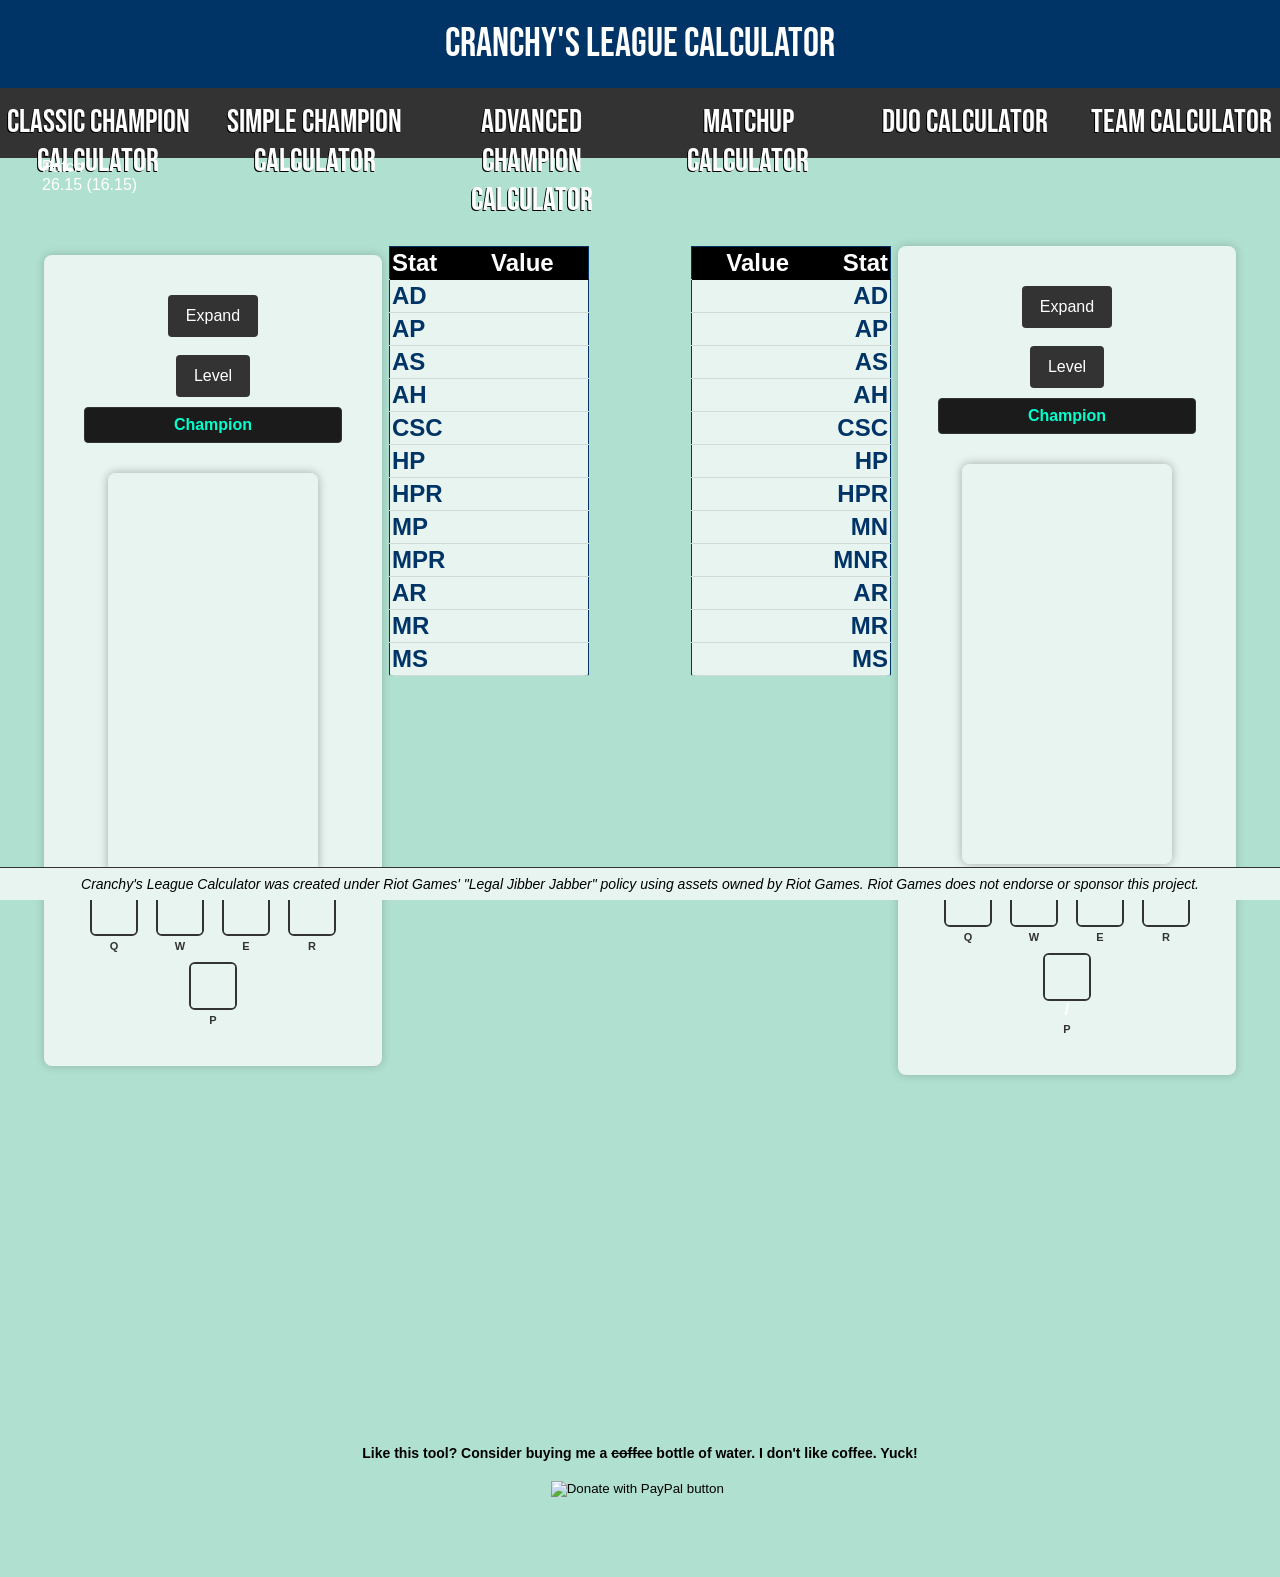
==== index.html @ df49e087 "Added Patch version on top of index.html" ====
<!DOCTYPE html>
<html lang="en">
<head>
    <meta charset="UTF-8">
    <meta http-equiv="X-UA-Compatible" content="IE=edge">
    <meta name="viewport" content="width=device-width, initial-scale=1.0">
    <title>Cranchy's League Calculator</title>
    <link rel="stylesheet" href="style.css">
</head>

<body>

  <header>
    <h1 style="font-size:40px" class="bebas-neue-regular">Cranchy's League Calculator</h1>
  </header>

<nav class="bebas-neue-regular">

    <a href="classicchampioncalculator.html">
        <p>Classic Champion Calculator</p>
    </a>

    <a href="index.html">
        <p>Simple Champion Calculator</p>
    </a>

    <a href="advancedchampioncalculator.html">
        <p>Advanced Champion Calculator</p>
    </a>

    <a href="matchupcalculator.html">
        <p>Matchup Calculator</p>
    </a>

    <a href="duocalculator.html">
        <p>Duo Calculator</p>
    </a>

    <a href="teamcalculator.html">
        <p>Team Calculator</p>
    </a>

</nav>

<main>

    <p>Patch</p>
    <p>26.15 (16.15)</p>

<table style="width:100%"> <!-- Big table calculator starts here -->
  <tr> <!-- Big row of calculator starts here -->

    <th> <!-- Big header of calculator starts here -->
    
      <div class="box"> <!-- Box div class starts here -->
        <div class="dropdown">
            <button id="dropbtn" onclick="displayChampions()">Expand</button>
                <div id="championsList" class="dropdown-content">

                Champions
                <p class="selectedChampion" onclick="displayChampions()">Aatrox</p>
                <p class="selectedChampion" onclick="displayChampions()">Ahri</p>
                <p class="selectedChampion" onclick="displayChampions()">Akali</p>
                <p class="selectedChampion" onclick="displayChampions()">Akshan</p>
                <p class="selectedChampion" onclick="displayChampions()">Alistar</p>
                <p class="selectedChampion" onclick="displayChampions()">Ambessa</p>
                <p class="selectedChampion" onclick="displayChampions()">Amumu</p>
                <p class="selectedChampion" onclick="displayChampions()">Anivia</p>
                <p class="selectedChampion" onclick="displayChampions()">Annie</p>
                <p class="selectedChampion" onclick="displayChampions()">Aphelios</p>
                <p class="selectedChampion" onclick="displayChampions()">Ashe</p>
                <p class="selectedChampion" onclick="displayChampions()">Aurelion Sol</p>
                <p class="selectedChampion" onclick="displayChampions()">Aurora</p>
                <p class="selectedChampion" onclick="displayChampions()">Azir</p>
                <p class="selectedChampion" onclick="displayChampions()">Bard</p>
                <p class="selectedChampion" onclick="displayChampions()">Bel'Veth</p>
                <p class="selectedChampion" onclick="displayChampions()">Blitzcrank</p>
                <p class="selectedChampion" onclick="displayChampions()">Brand</p>
                <p class="selectedChampion" onclick="displayChampions()">Braum</p>
                <p class="selectedChampion" onclick="displayChampions()">Briar</p>
                <p class="selectedChampion" onclick="displayChampions()">Caitlyn</p>
                <p class="selectedChampion" onclick="displayChampions()">Camille</p>
                <p class="selectedChampion" onclick="displayChampions()">Cassiopeia</p>
                <p class="selectedChampion" onclick="displayChampions()">Cho'Gath</p>
                <p class="selectedChampion" onclick="displayChampions()">Corki</p>
                <p class="selectedChampion" onclick="displayChampions()">Darius</p>
                <p class="selectedChampion" onclick="displayChampions()">Diana</p>
                <p class="selectedChampion" onclick="displayChampions()">Dr. Mundo</p>
                <p class="selectedChampion" onclick="displayChampions()">Draven</p>
                <p class="selectedChampion" onclick="displayChampions()">Ekko</p>
                <p class="selectedChampion" onclick="displayChampions()">Elise</p>
                <p class="selectedChampion" onclick="displayChampions()">Evelynn</p>
                <p class="selectedChampion" onclick="displayChampions()">Ezreal</p>
                <p class="selectedChampion" onclick="displayChampions()">Fiddlesticks</p>
                <p class="selectedChampion" onclick="displayChampions()">Fiora</p>
                <p class="selectedChampion" onclick="displayChampions()">Fizz</p>
                <p class="selectedChampion" onclick="displayChampions()">Galio</p>
                <p class="selectedChampion" onclick="displayChampions()">Gangplank</p>
                <p class="selectedChampion" onclick="displayChampions()">Garen</p>
                <p class="selectedChampion" onclick="displayChampions()">Gnar</p>
                <p class="selectedChampion" onclick="displayChampions()">Mega Gnar</p>
                <p class="selectedChampion" onclick="displayChampions()">Gragas</p>
                <p class="selectedChampion" onclick="displayChampions()">Graves</p>
                <p class="selectedChampion" onclick="displayChampions()">Gwen</p>
                <p class="selectedChampion" onclick="displayChampions()">Hecarim</p>
                <p class="selectedChampion" onclick="displayChampions()">Heimerdinger</p>
                <p class="selectedChampion" onclick="displayChampions()">Hwei</p>
                <p class="selectedChampion" onclick="displayChampions()">Illaoi</p>
                <p class="selectedChampion" onclick="displayChampions()">Irelia</p>
                <p class="selectedChampion" onclick="displayChampions()">Ivern</p>
                <p class="selectedChampion" onclick="displayChampions()">Janna</p>
                <p class="selectedChampion" onclick="displayChampions()">Jarvan IV</p>
                <p class="selectedChampion" onclick="displayChampions()">Jax</p>
                <p class="selectedChampion" onclick="displayChampions()">Jayce</p>
                <p class="selectedChampion" onclick="displayChampions()">Jhin</p>
                <p class="selectedChampion" onclick="displayChampions()">Jinx</p>
                <p class="selectedChampion" onclick="displayChampions()">K'Sante</p>
                <p class="selectedChampion" onclick="displayChampions()">Kai'Sa</p>
                <p class="selectedChampion" onclick="displayChampions()">Kalista</p>
                <p class="selectedChampion" onclick="displayChampions()">Karma</p>
                <p class="selectedChampion" onclick="displayChampions()">Karthus</p>
                <p class="selectedChampion" onclick="displayChampions()">Kassadin</p>
                <p class="selectedChampion" onclick="displayChampions()">Katarina</p>
                <p class="selectedChampion" onclick="displayChampions()">Kayle</p>
                <p class="selectedChampion" onclick="displayChampions()">Kayn</p>
                <p class="selectedChampion" onclick="displayChampions()">Kennen</p>
                <p class="selectedChampion" onclick="displayChampions()">Kha'Zix</p>
                <p class="selectedChampion" onclick="displayChampions()">Kindred</p>
                <p class="selectedChampion" onclick="displayChampions()">Kled</p>
                <p class="selectedChampion" onclick="displayChampions()">Kog'Maw</p>
                <p class="selectedChampion" onclick="displayChampions()">LeBlanc</p>
                <p class="selectedChampion" onclick="displayChampions()">Lee Sin</p>
                <p class="selectedChampion" onclick="displayChampions()">Leona</p>
                <p class="selectedChampion" onclick="displayChampions()">Lillia</p>
                <p class="selectedChampion" onclick="displayChampions()">Lissandra</p>
                <p class="selectedChampion" onclick="displayChampions()">Locke</p>
                <p class="selectedChampion" onclick="displayChampions()">Lucian</p>
                <p class="selectedChampion" onclick="displayChampions()">Lulu</p>
                <p class="selectedChampion" onclick="displayChampions()">Lux</p>
                <p class="selectedChampion" onclick="displayChampions()">Malphite</p>
                <p class="selectedChampion" onclick="displayChampions()">Malzahar</p>
                <p class="selectedChampion" onclick="displayChampions()">Maokai</p>
                <p class="selectedChampion" onclick="displayChampions()">Master Yi</p>
                <p class="selectedChampion" onclick="displayChampions()">Mel</p>
                <p class="selectedChampion" onclick="displayChampions()">Milio</p>
                <p class="selectedChampion" onclick="displayChampions()">Miss Fortune</p>
                <p class="selectedChampion" onclick="displayChampions()">Mordekaiser</p>
                <p class="selectedChampion" onclick="displayChampions()">Morgana</p>
                <p class="selectedChampion" onclick="displayChampions()">Naafiri</p>
                <p class="selectedChampion" onclick="displayChampions()">Nami</p>
                <p class="selectedChampion" onclick="displayChampions()">Nasus</p>
                <p class="selectedChampion" onclick="displayChampions()">Nautilus</p>
                <p class="selectedChampion" onclick="displayChampions()">Neeko</p>
                <p class="selectedChampion" onclick="displayChampions()">Nidalee</p>
                <p class="selectedChampion" onclick="displayChampions()">Nilah</p>
                <p class="selectedChampion" onclick="displayChampions()">Nocturne</p>
                <p class="selectedChampion" onclick="displayChampions()">Nunu and Willump</p>
                <p class="selectedChampion" onclick="displayChampions()">Olaf</p>
                <p class="selectedChampion" onclick="displayChampions()">Orianna</p>
                <p class="selectedChampion" onclick="displayChampions()">Ornn</p>
                <p class="selectedChampion" onclick="displayChampions()">Pantheon</p>
                <p class="selectedChampion" onclick="displayChampions()">Poppy</p>
                <p class="selectedChampion" onclick="displayChampions()">Pyke</p>
                <p class="selectedChampion" onclick="displayChampions()">Qiyana</p>
                <p class="selectedChampion" onclick="displayChampions()">Quinn</p>
                <p class="selectedChampion" onclick="displayChampions()">Rakan</p>
                <p class="selectedChampion" onclick="displayChampions()">Rammus</p>
                <p class="selectedChampion" onclick="displayChampions()">Rek'Sai</p>
                <p class="selectedChampion" onclick="displayChampions()">Rell</p>
                <p class="selectedChampion" onclick="displayChampions()">Renata Glasc</p>
                <p class="selectedChampion" onclick="displayChampions()">Renekton</p>
                <p class="selectedChampion" onclick="displayChampions()">Rengar</p>
                <p class="selectedChampion" onclick="displayChampions()">Riven</p>
                <p class="selectedChampion" onclick="displayChampions()">Rumble</p>
                <p class="selectedChampion" onclick="displayChampions()">Ryze</p>
                <p class="selectedChampion" onclick="displayChampions()">Samira</p>
                <p class="selectedChampion" onclick="displayChampions()">Sejuani</p>
                <p class="selectedChampion" onclick="displayChampions()">Senna</p>
                <p class="selectedChampion" onclick="displayChampions()">Seraphine</p>
                <p class="selectedChampion" onclick="displayChampions()">Sett</p>
                <p class="selectedChampion" onclick="displayChampions()">Shaco</p>
                <p class="selectedChampion" onclick="displayChampions()">Shen</p>
                <p class="selectedChampion" onclick="displayChampions()">Shyvana</p>
                <p class="selectedChampion" onclick="displayChampions()">Singed</p>
                <p class="selectedChampion" onclick="displayChampions()">Sion</p>
                <p class="selectedChampion" onclick="displayChampions()">Sivir</p>
                <p class="selectedChampion" onclick="displayChampions()">Skarner</p>
                <p class="selectedChampion" onclick="displayChampions()">Smolder</p>
                <p class="selectedChampion" onclick="displayChampions()">Sona</p>
                <p class="selectedChampion" onclick="displayChampions()">Soraka</p>
                <p class="selectedChampion" onclick="displayChampions()">Swain</p>
                <p class="selectedChampion" onclick="displayChampions()">Sylas</p>
                <p class="selectedChampion" onclick="displayChampions()">Syndra</p>
                <p class="selectedChampion" onclick="displayChampions()">Tahm Kench</p>
                <p class="selectedChampion" onclick="displayChampions()">Taliyah</p>
                <p class="selectedChampion" onclick="displayChampions()">Talon</p>
                <p class="selectedChampion" onclick="displayChampions()">Taric</p>
                <p class="selectedChampion" onclick="displayChampions()">Teemo</p>
                <p class="selectedChampion" onclick="displayChampions()">Thresh</p>
                <p class="selectedChampion" onclick="displayChampions()">Tristana</p>
                <p class="selectedChampion" onclick="displayChampions()">Trundle</p>
                <p class="selectedChampion" onclick="displayChampions()">Tryndamere</p>
                <p class="selectedChampion" onclick="displayChampions()">Twisted Fate</p>
                <p class="selectedChampion" onclick="displayChampions()">Twitch</p>
                <p class="selectedChampion" onclick="displayChampions()">Udyr</p>
                <p class="selectedChampion" onclick="displayChampions()">Urgot</p>
                <p class="selectedChampion" onclick="displayChampions()">Varus</p>
                <p class="selectedChampion" onclick="displayChampions()">Vayne</p>
                <p class="selectedChampion" onclick="displayChampions()">Veigar</p>
                <p class="selectedChampion" onclick="displayChampions()">Vel'Koz</p>
                <p class="selectedChampion" onclick="displayChampions()">Vex</p>
                <p class="selectedChampion" onclick="displayChampions()">Vi</p>
                <p class="selectedChampion" onclick="displayChampions()">Viego</p>
                <p class="selectedChampion" onclick="displayChampions()">Viktor</p>
                <p class="selectedChampion" onclick="displayChampions()">Vladimir</p>
                <p class="selectedChampion" onclick="displayChampions()">Volibear</p>
                <p class="selectedChampion" onclick="displayChampions()">Warwick</p>
                <p class="selectedChampion" onclick="displayChampions()">Wukong</p>
                <p class="selectedChampion" onclick="displayChampions()">Xayah</p>
                <p class="selectedChampion" onclick="displayChampions()">Xerath</p>
                <p class="selectedChampion" onclick="displayChampions()">Xin Zhao</p>
                <p class="selectedChampion" onclick="displayChampions()">Yasuo</p>
                <p class="selectedChampion" onclick="displayChampions()">Yone</p>
                <p class="selectedChampion" onclick="displayChampions()">Yorick</p>
                <p class="selectedChampion" onclick="displayChampions()">Yunara</p>
                <p class="selectedChampion" onclick="displayChampions()">Yuumi</p>
                <p class="selectedChampion" onclick="displayChampions()">Zac</p>
                <p class="selectedChampion" onclick="displayChampions()">Zed</p>
                <p class="selectedChampion" onclick="displayChampions()">Zeri</p>
                <p class="selectedChampion" onclick="displayChampions()">Ziggs</p>
                <p class="selectedChampion" onclick="displayChampions()">Zilean</p>
                <p class="selectedChampion" onclick="displayChampions()">Zoe</p>
                <p class="selectedChampion" onclick="displayChampions()">Zyra</p>

                </div>
        </div>
                <br>

                <div class="dropdown"> 
                    <button id="levelbtn" onclick="displayLevel()">Level</button>
                        <div id="levelList" class="dropdown-content">

                        <p class="selectedLevel" onclick="calculateStatsWithLevel(this)">1</p>
                        <p class="selectedLevel" onclick="calculateStatsWithLevel(this)">2</p>
                        <p class="selectedLevel" onclick="calculateStatsWithLevel(this)">3</p>
                        <p class="selectedLevel" onclick="calculateStatsWithLevel(this)">4</p>
                        <p class="selectedLevel" onclick="calculateStatsWithLevel(this)">5</p>
                        <p class="selectedLevel" onclick="calculateStatsWithLevel(this)">6</p>
                        <p class="selectedLevel" onclick="calculateStatsWithLevel(this)">7</p>
                        <p class="selectedLevel" onclick="calculateStatsWithLevel(this)">8</p>
                        <p class="selectedLevel" onclick="calculateStatsWithLevel(this)">9</p>
                        <p class="selectedLevel" onclick="calculateStatsWithLevel(this)">10</p>
                        <p class="selectedLevel" onclick="calculateStatsWithLevel(this)">11</p>
                        <p class="selectedLevel" onclick="calculateStatsWithLevel(this)">12</p>
                        <p class="selectedLevel" onclick="calculateStatsWithLevel(this)">13</p>
                        <p class="selectedLevel" onclick="calculateStatsWithLevel(this)">14</p>
                        <p class="selectedLevel" onclick="calculateStatsWithLevel(this)">15</p>
                        <p class="selectedLevel" onclick="calculateStatsWithLevel(this)">16</p>
                        <p class="selectedLevel" onclick="calculateStatsWithLevel(this)">17</p>
                        <p class="selectedLevel" onclick="calculateStatsWithLevel(this)">18</p>
                        </div>
                </div> <!-- End of level-dropdown div class -->

                <div class="selected-box"> 
                        <p id="putSomethingHere">Champion</p> <!-- Name of selected champion -->
                </div>

                <div class="image-box"> 
                <img id="menu-image" src="default/imgs/defaultchampion.jpg" alt="Menu Image" /> <!-- Image of selected champion -->
                </div> 

<div class="spells-container">
    <div class="spells-row">
        <div class="spell-slot">
            <img id="spellQ" src="default/imgs/defaultspell.jpg" alt="Spell Image Q"/>
            <p id="spellQ-name">Q</p>
        </div>
        <div class="spell-slot">
            <img id="spellW" src="default/imgs/defaultspell.jpg" alt="Spell Image Q"/>
            <p id="spellW-name">W</p>
        </div>
        <div class="spell-slot">
            <img id="spellE" src="default/imgs/defaultspell.jpg" alt="Spell Image Q"/>
            <p id="spellE-name">E</p>
        </div>
        <div class="spell-slot">
            <img id="spellR" src="default/imgs/defaultspell.jpg" alt="Spell Image Q"/>
            <p id="spellR-name">R</p>
        </div>
    </div>
    <div class="spells-row passive-row">
        <div class="spell-slot">
            <img id="spellP" src="default/imgs/defaultspell.jpg" alt="Spell Image Q"/>
            <p id="spellP-name">P</p>
        </div>
    </div>
</div>
          
    </div> <!-- Box div class ends here -->

    </th>

    <th id="championStats">
    

        <table id="championStatsTable">

            <tr>
                <th>Stat</th>
                <th>Value</th>
            </tr>

            <tr>
                <td>AD</td>
                <td id="hereAttackDamage"></td>
            </tr>

            <tr>
                <td>AP</td>
                <td id="hereAbilityPower"></td>
            </tr>

            <tr>
                <td>AS</td>
                <td id="hereAttackSpeed"></td>
            </tr>

            <tr>
                <td>AH</td>
                <td id="hereAbilityHaste"></td>
            </tr>

            <tr>
                <td>CSC</td>
                <td id="hereCriticalChance"></td>
            </tr>

            <tr>
                <td>HP</td>
                <td id="hereHealthPoints"></td>
            </tr>

            <tr>
                <td>HPR</td>
                <td id="hereHealthRegen"></td>
            </tr>

            <tr>
                <td>MP</td>
                <td id="hereManaPoints"></td>
            </tr>

            <tr>
                <td>MPR</td>
                <td id="hereManaRegen"></td>
            </tr>

            <tr>
                <td>AR</td>
                <td id="hereArmor"></td>
            </tr>

            <tr>
                <td>MR</td>
                <td id="hereMagicResistance"></td>
            </tr>

            <tr>
                <td>MS</td>
                <td id="hereMovementSpeed"></td>
            </tr>

        </table>

    
    </th>

    <th id="championStats2">
    
        <table id="championStatsTable2">

            <tr>
                <th>Value</th>
                <th>Stat</th>
            </tr>

            <tr>
                <td id="hereAttackDamage2"></td>
                <td>AD</td>
            </tr>

            <tr>
                <td id="hereAbilityPower2"></td>
                <td>AP</td>
            </tr>

            <tr>
                <td id="hereAttackSpeed2"></td>
                <td>AS</td>
            </tr>

            <tr>
                <td id="hereAbilityHaste2"></td>
                <td>AH</td>
            </tr>

            <tr>
                <td id="hereCriticalChance2"></td>
                <td>CSC</td>
            </tr>

            <tr>
                <td id="hereHealthPoints2"></td>
                <td>HP</td>
            </tr>

            <tr>
                <td id="hereHealthRegen2"></td>
                <td>HPR</td>
            </tr>

            <tr>
                <td id="hereManaPoints2"></td>
                <td>MN</td>
            </tr>

            <tr>
                <td id="hereManaRegen2"></td>
                <td>MNR</td>
            </tr>

            <tr>
                <td id="hereArmor2"></td>
                <td>AR</td>
            </tr>

            <tr>
                <td id="hereMagicResistance2"></td>
                <td>MR</td>
            </tr>

            <tr>
                <td id="hereMovementSpeed2"></td>
                <td>MS</td>
            </tr>

        </table>
    
    </th>

    <th>

    <div class="box">
        <div class="dropdown">
            <button id="dropbtn2" onclick="displayChampions2()">Expand</button>

                <div id="championsList2" class="dropdown-content">

                Champions
                <p class="selectedChampion2" onclick="displayChampions2()">Aatrox</p>
                <p class="selectedChampion2" onclick="displayChampions2()">Ahri</p>
                <p class="selectedChampion2" onclick="displayChampions2()">Akali</p>
                <p class="selectedChampion2" onclick="displayChampions2()">Akshan</p>
                <p class="selectedChampion2" onclick="displayChampions2()">Alistar</p>
                <p class="selectedChampion2" onclick="displayChampions2()">Ambessa</p>
                <p class="selectedChampion2" onclick="displayChampions2()">Amumu</p>
                <p class="selectedChampion2" onclick="displayChampions2()">Anivia</p>
                <p class="selectedChampion2" onclick="displayChampions2()">Annie</p>
                <p class="selectedChampion2" onclick="displayChampions2()">Aphelios</p>
                <p class="selectedChampion2" onclick="displayChampions2()">Ashe</p>
                <p class="selectedChampion2" onclick="displayChampions2()">Aurelion Sol</p>
                <p class="selectedChampion2" onclick="displayChampions2()">Aurora</p>
                <p class="selectedChampion2" onclick="displayChampions2()">Azir</p>
                <p class="selectedChampion2" onclick="displayChampions2()">Bard</p>
                <p class="selectedChampion2" onclick="displayChampions2()">Bel'Veth</p>
                <p class="selectedChampion2" onclick="displayChampions2()">Blitzcrank</p>
                <p class="selectedChampion2" onclick="displayChampions2()">Brand</p>
                <p class="selectedChampion2" onclick="displayChampions2()">Braum</p>
                <p class="selectedChampion2" onclick="displayChampions2()">Briar</p>
                <p class="selectedChampion2" onclick="displayChampions2()">Caitlyn</p>
                <p class="selectedChampion2" onclick="displayChampions2()">Camille</p>
                <p class="selectedChampion2" onclick="displayChampions2()">Cassiopeia</p>
                <p class="selectedChampion2" onclick="displayChampions2()">Cho'Gath</p>
                <p class="selectedChampion2" onclick="displayChampions2()">Corki</p>
                <p class="selectedChampion2" onclick="displayChampions2()">Darius</p>
                <p class="selectedChampion2" onclick="displayChampions2()">Diana</p>
                <p class="selectedChampion2" onclick="displayChampions2()">Dr. Mundo</p>
                <p class="selectedChampion2" onclick="displayChampions2()">Draven</p>
                <p class="selectedChampion2" onclick="displayChampions2()">Ekko</p>
                <p class="selectedChampion2" onclick="displayChampions2()">Elise</p>
                <p class="selectedChampion2" onclick="displayChampions2()">Evelynn</p>
                <p class="selectedChampion2" onclick="displayChampions2()">Ezreal</p>
                <p class="selectedChampion2" onclick="displayChampions2()">Fiddlesticks</p>
                <p class="selectedChampion2" onclick="displayChampions2()">Fiora</p>
                <p class="selectedChampion2" onclick="displayChampions2()">Fizz</p>
                <p class="selectedChampion2" onclick="displayChampions2()">Galio</p>
                <p class="selectedChampion2" onclick="displayChampions2()">Gangplank</p>
                <p class="selectedChampion2" onclick="displayChampions2()">Garen</p>
                <p class="selectedChampion2" onclick="displayChampions2()">Gnar</p>
                <p class="selectedChampion2" onclick="displayChampions2()">Mega Gnar</p>
                <p class="selectedChampion2" onclick="displayChampions2()">Gragas</p>
                <p class="selectedChampion2" onclick="displayChampions2()">Graves</p>
                <p class="selectedChampion2" onclick="displayChampions2()">Gwen</p>
                <p class="selectedChampion2" onclick="displayChampions2()">Hecarim</p>
                <p class="selectedChampion2" onclick="displayChampions2()">Heimerdinger</p>
                <p class="selectedChampion2" onclick="displayChampions2()">Hwei</p>
                <p class="selectedChampion2" onclick="displayChampions2()">Illaoi</p>
                <p class="selectedChampion2" onclick="displayChampions2()">Irelia</p>
                <p class="selectedChampion2" onclick="displayChampions2()">Ivern</p>
                <p class="selectedChampion2" onclick="displayChampions2()">Janna</p>
                <p class="selectedChampion2" onclick="displayChampions2()">Jarvan IV</p>
                <p class="selectedChampion2" onclick="displayChampions2()">Jax</p>
                <p class="selectedChampion2" onclick="displayChampions2()">Jayce</p>
                <p class="selectedChampion2" onclick="displayChampions2()">Jhin</p>
                <p class="selectedChampion2" onclick="displayChampions2()">Jinx</p>
                <p class="selectedChampion2" onclick="displayChampions2()">K'Sante</p>
                <p class="selectedChampion2" onclick="displayChampions2()">Kai'Sa</p>
                <p class="selectedChampion2" onclick="displayChampions2()">Kalista</p>
                <p class="selectedChampion2" onclick="displayChampions2()">Karma</p>
                <p class="selectedChampion2" onclick="displayChampions2()">Karthus</p>
                <p class="selectedChampion2" onclick="displayChampions2()">Kassadin</p>
                <p class="selectedChampion2" onclick="displayChampions2()">Katarina</p>
                <p class="selectedChampion2" onclick="displayChampions2()">Kayle</p>
                <p class="selectedChampion2" onclick="displayChampions2()">Kayn</p>
                <p class="selectedChampion2" onclick="displayChampions2()">Kennen</p>
                <p class="selectedChampion2" onclick="displayChampions2()">Kha'Zix</p>
                <p class="selectedChampion2" onclick="displayChampions2()">Kindred</p>
                <p class="selectedChampion2" onclick="displayChampions2()">Kled</p>
                <p class="selectedChampion2" onclick="displayChampions2()">Kog'Maw</p>
                <p class="selectedChampion2" onclick="displayChampions2()">LeBlanc</p>
                <p class="selectedChampion2" onclick="displayChampions2()">Lee Sin</p>
                <p class="selectedChampion2" onclick="displayChampions2()">Leona</p>
                <p class="selectedChampion2" onclick="displayChampions2()">Lillia</p>
                <p class="selectedChampion2" onclick="displayChampions2()">Lissandra</p>
                <p class="selectedChampion2" onclick="displayChampions2()">Locke</p>
                <p class="selectedChampion2" onclick="displayChampions2()">Lucian</p>
                <p class="selectedChampion2" onclick="displayChampions2()">Lulu</p>
                <p class="selectedChampion2" onclick="displayChampions2()">Lux</p>
                <p class="selectedChampion2" onclick="displayChampions2()">Malphite</p>
                <p class="selectedChampion2" onclick="displayChampions2()">Malzahar</p>
                <p class="selectedChampion2" onclick="displayChampions2()">Maokai</p>
                <p class="selectedChampion2" onclick="displayChampions2()">Master Yi</p>
                <p class="selectedChampion2" onclick="displayChampions2()">Mel</p>
                <p class="selectedChampion2" onclick="displayChampions2()">Milio</p>
                <p class="selectedChampion2" onclick="displayChampions2()">Miss Fortune</p>
                <p class="selectedChampion2" onclick="displayChampions2()">Mordekaiser</p>
                <p class="selectedChampion2" onclick="displayChampions2()">Morgana</p>
                <p class="selectedChampion2" onclick="displayChampions2()">Naafiri</p>
                <p class="selectedChampion2" onclick="displayChampions2()">Nami</p>
                <p class="selectedChampion2" onclick="displayChampions2()">Nasus</p>
                <p class="selectedChampion2" onclick="displayChampions2()">Nautilus</p>
                <p class="selectedChampion2" onclick="displayChampions2()">Neeko</p>
                <p class="selectedChampion2" onclick="displayChampions2()">Nidalee</p>
                <p class="selectedChampion2" onclick="displayChampions2()">Nilah</p>
                <p class="selectedChampion2" onclick="displayChampions2()">Nocturne</p>
                <p class="selectedChampion2" onclick="displayChampions2()">Nunu and Willump</p>
                <p class="selectedChampion2" onclick="displayChampions2()">Olaf</p>
                <p class="selectedChampion2" onclick="displayChampions2()">Orianna</p>
                <p class="selectedChampion2" onclick="displayChampions2()">Ornn</p>
                <p class="selectedChampion2" onclick="displayChampions2()">Pantheon</p>
                <p class="selectedChampion2" onclick="displayChampions2()">Poppy</p>
                <p class="selectedChampion2" onclick="displayChampions2()">Pyke</p>
                <p class="selectedChampion2" onclick="displayChampions2()">Qiyana</p>
                <p class="selectedChampion2" onclick="displayChampions2()">Quinn</p>
                <p class="selectedChampion2" onclick="displayChampions2()">Rakan</p>
                <p class="selectedChampion2" onclick="displayChampions2()">Rammus</p>
                <p class="selectedChampion2" onclick="displayChampions2()">Rek'Sai</p>
                <p class="selectedChampion2" onclick="displayChampions2()">Rell</p>
                <p class="selectedChampion2" onclick="displayChampions2()">Renata Glasc</p>
                <p class="selectedChampion2" onclick="displayChampions2()">Renekton</p>
                <p class="selectedChampion2" onclick="displayChampions2()">Rengar</p>
                <p class="selectedChampion2" onclick="displayChampions2()">Riven</p>
                <p class="selectedChampion2" onclick="displayChampions2()">Rumble</p>
                <p class="selectedChampion2" onclick="displayChampions2()">Ryze</p>
                <p class="selectedChampion2" onclick="displayChampions2()">Samira</p>
                <p class="selectedChampion2" onclick="displayChampions2()">Sejuani</p>
                <p class="selectedChampion2" onclick="displayChampions2()">Senna</p>
                <p class="selectedChampion2" onclick="displayChampions2()">Seraphine</p>
                <p class="selectedChampion2" onclick="displayChampions2()">Sett</p>
                <p class="selectedChampion2" onclick="displayChampions2()">Shaco</p>
                <p class="selectedChampion2" onclick="displayChampions2()">Shen</p>
                <p class="selectedChampion2" onclick="displayChampions2()">Shyvana</p>
                <p class="selectedChampion2" onclick="displayChampions2()">Singed</p>
                <p class="selectedChampion2" onclick="displayChampions2()">Sion</p>
                <p class="selectedChampion2" onclick="displayChampions2()">Sivir</p>
                <p class="selectedChampion2" onclick="displayChampions2()">Skarner</p>
                <p class="selectedChampion2" onclick="displayChampions2()">Smolder</p>
                <p class="selectedChampion2" onclick="displayChampions2()">Sona</p>
                <p class="selectedChampion2" onclick="displayChampions2()">Soraka</p>
                <p class="selectedChampion2" onclick="displayChampions2()">Swain</p>
                <p class="selectedChampion2" onclick="displayChampions2()">Sylas</p>
                <p class="selectedChampion2" onclick="displayChampions2()">Syndra</p>
                <p class="selectedChampion2" onclick="displayChampions2()">Tahm Kench</p>
                <p class="selectedChampion2" onclick="displayChampions2()">Taliyah</p>
                <p class="selectedChampion2" onclick="displayChampions2()">Talon</p>
                <p class="selectedChampion2" onclick="displayChampions2()">Taric</p>
                <p class="selectedChampion2" onclick="displayChampions2()">Teemo</p>
                <p class="selectedChampion2" onclick="displayChampions2()">Thresh</p>
                <p class="selectedChampion2" onclick="displayChampions2()">Tristana</p>
                <p class="selectedChampion2" onclick="displayChampions2()">Trundle</p>
                <p class="selectedChampion2" onclick="displayChampions2()">Tryndamere</p>
                <p class="selectedChampion2" onclick="displayChampions2()">Twisted Fate</p>
                <p class="selectedChampion2" onclick="displayChampions2()">Twitch</p>
                <p class="selectedChampion2" onclick="displayChampions2()">Udyr</p>
                <p class="selectedChampion2" onclick="displayChampions2()">Urgot</p>
                <p class="selectedChampion2" onclick="displayChampions2()">Varus</p>
                <p class="selectedChampion2" onclick="displayChampions2()">Vayne</p>
                <p class="selectedChampion2" onclick="displayChampions2()">Veigar</p>
                <p class="selectedChampion2" onclick="displayChampions2()">Vel'Koz</p>
                <p class="selectedChampion2" onclick="displayChampions2()">Vex</p>
                <p class="selectedChampion2" onclick="displayChampions2()">Vi</p>
                <p class="selectedChampion2" onclick="displayChampions2()">Viego</p>
                <p class="selectedChampion2" onclick="displayChampions2()">Viktor</p>
                <p class="selectedChampion2" onclick="displayChampions2()">Vladimir</p>
                <p class="selectedChampion2" onclick="displayChampions2()">Volibear</p>
                <p class="selectedChampion2" onclick="displayChampions2()">Warwick</p>
                <p class="selectedChampion2" onclick="displayChampions2()">Wukong</p>
                <p class="selectedChampion2" onclick="displayChampions2()">Xayah</p>
                <p class="selectedChampion2" onclick="displayChampions2()">Xerath</p>
                <p class="selectedChampion2" onclick="displayChampions2()">Xin Zhao</p>
                <p class="selectedChampion2" onclick="displayChampions2()">Yasuo</p>
                <p class="selectedChampion2" onclick="displayChampions2()">Yone</p>
                <p class="selectedChampion2" onclick="displayChampions2()">Yorick</p>
                <p class="selectedChampion2" onclick="displayChampions2()">Yunara</p>
                <p class="selectedChampion2" onclick="displayChampions2()">Yuumi</p>
                <p class="selectedChampion2" onclick="displayChampions2()">Zac</p>
                <p class="selectedChampion2" onclick="displayChampions2()">Zed</p>
                <p class="selectedChampion2" onclick="displayChampions2()">Zeri</p>
                <p class="selectedChampion2" onclick="displayChampions2()">Ziggs</p>
                <p class="selectedChampion2" onclick="displayChampions2()">Zilean</p>
                <p class="selectedChampion2" onclick="displayChampions2()">Zoe</p>
                <p class="selectedChampion2" onclick="displayChampions2()">Zyra</p>

                </div>
        </div>

                <br>

                <div class="dropdown"> 
                    <button id="levelbtn2" onclick="displayLevel2()">Level</button>
                        <div id="levelList2" class="dropdown-content">

                        <p class="selectedLevel2" onclick="calculateStatsWithLevelAgain(this)">1</p>
                        <p class="selectedLevel2" onclick="calculateStatsWithLevelAgain(this)">2</p>
                        <p class="selectedLevel2" onclick="calculateStatsWithLevelAgain(this)">3</p>
                        <p class="selectedLevel2" onclick="calculateStatsWithLevelAgain(this)">4</p>
                        <p class="selectedLevel2" onclick="calculateStatsWithLevelAgain(this)">5</p>
                        <p class="selectedLevel2" onclick="calculateStatsWithLevelAgain(this)">6</p>
                        <p class="selectedLevel2" onclick="calculateStatsWithLevelAgain(this)">7</p>
                        <p class="selectedLevel2" onclick="calculateStatsWithLevelAgain(this)">8</p>
                        <p class="selectedLevel2" onclick="calculateStatsWithLevelAgain(this)">9</p>
                        <p class="selectedLevel2" onclick="calculateStatsWithLevelAgain(this)">10</p>
                        <p class="selectedLevel2" onclick="calculateStatsWithLevelAgain(this)">11</p>
                        <p class="selectedLevel2" onclick="calculateStatsWithLevelAgain(this)">12</p>
                        <p class="selectedLevel2" onclick="calculateStatsWithLevelAgain(this)">13</p>
                        <p class="selectedLevel2" onclick="calculateStatsWithLevelAgain(this)">14</p>
                        <p class="selectedLevel2" onclick="calculateStatsWithLevelAgain(this)">15</p>
                        <p class="selectedLevel2" onclick="calculateStatsWithLevelAgain(this)">16</p>
                        <p class="selectedLevel2" onclick="calculateStatsWithLevelAgain(this)">17</p>
                        <p class="selectedLevel2" onclick="calculateStatsWithLevelAgain(this)">18</p>
                        </div>
                </div> <!-- End of level-dropdown div class -->

                <div class="selected-box"> 
                        <p id="putSomethingHere2">Champion</p> <!-- Name of selected champion -->
                </div>

                <div class="image-box"> 
                <img id="menu-image2" src="default/imgs/defaultchampion.jpg" alt="Menu Image" /> <!-- Image of selected champion -->
                </div> 

<div class="spells-container">
    <div class="spells-row">
        <div class="spell-slot">
            <img id="spellQ2" src="default/imgs/defaultspell.jpg" alt="Spell Image Q"/>
            <p id="spellQ-name">Q</p>
        </div>
        <div class="spell-slot">
            <img id="spellW2" src="default/imgs/defaultspell.jpg" alt="Spell Image Q"/>
            <p id="spellW-name">W</p>
        </div>
        <div class="spell-slot">
            <img id="spellE2" src="default/imgs/defaultspell.jpg" alt="Spell Image Q"/>
            <p id="spellE-name">E</p>
        </div>
        <div class="spell-slot">
            <img id="spellR2" src="default/imgs/defaultspell.jpg" alt="Spell Image Q"/>
            <p id="spellR-name">R</p>
        </div>
    </div>
    <div class="spells-row passive-row">
        <div class="spell-slot">
            <img id="spellP2" src="default/imgs/defaultspell.jpg" alt="Spell Image Q">/
            <p id="spellP-name">P</p>
        </div>
    </div>
</div>
        
    </div><!-- End of box div class -->

    </th>
  </tr> <!-- Big row of calculator ends here -->
</table> <!-- Big table calculator ends here -->

</main>


<br>


<img src ="filloutspace.jpg" width="10" height="350"/>


<h2 style="font-size:14px; color:black">Like this tool? Consider buying me a <s>coffee</s> bottle of water. I don't like coffee. Yuck!</h2>
<br>
  <!-- PayPal Donation Button -->
  <form action="https://paypal.me/iurrui" method="post" target="_blank" style="margin-bottom: 80px;">
    <input type="hidden" name="hosted_button_id" value="YOUR_PAYPAL_BUTTON_ID_HERE" />
    <input type="image" src="https://www.paypalobjects.com/en_US/i/btn/btn_donateCC_LG.gif" border="0" name="submit" title="Donate with PayPal" alt="Donate with PayPal button"/>
    <img alt="" border="0" src="https://www.paypal.com/en_PT/i/scr/pixel.gif" width="1" height="1"/>
  </form>

<footer class="riot-disclaimer">

<i>Cranchy's League Calculator was created under Riot Games' "Legal Jibber Jabber" policy using assets owned by Riot Games.  Riot Games does not endorse or sponsor this project.</i>

</footer>


<script src="script.js"></script>

</body>

</html>
---- style.css ----
@import url('https://fonts.googleapis.com/css2?family=Bebas+Neue&family=Cinzel+Decorative:wght@400;700;900&display=swap');

/* Reset */
* {
  margin: 0;
  padding: 0;
  box-sizing: border-box;
}

/* Body defaults */
body {
  background-color: #b0e0d0;  
  font-family: sans-serif;
  color: white;
  display: flex;
  flex-direction: column;
  align-items: center;
}

/* Header section (dark blue bar at top) */
header {
  width: 100%;
  background-color: #003366;
  padding: 20px 0;
  text-align: center;
}

header h1 {
  font-size: 28px;
  color: white;
  margin: 0;
}

/* Navbar layout */
nav {
  width: 100%;
  height: 70px;
  display: flex;
  font-size: 32px;
  color: white;
  justify-content: center;
  gap: 20px;
  padding: 15px 0;
  background-color: #333;
}

nav a {
  text-decoration: none;
  color: white;
  text-shadow: -1px 1px #000000;
  width: 400px;
  text-align: center;
}

nav a:visited{
  color: white;
}

nav a:hover{
  font-size: 32.5px;
  transform: scale(1.05);
  background-color: black;
}

nav a:active {
  font-size: 32.5px;
  transform: scale(1.05);
  background-color: black;
}

/* Box containing the dropdown menu */
.box {
  margin-top: 50px; /* space below the header */
  background-color: #e8f4f0;
  align-items: center;
  border-radius: 8px;
  padding: 40px;
  box-shadow: 0 0 10px rgba(0,0,0,0.2);
}

/* Dropdown container */
.dropdown {
  position: relative;
  display: flex;
  flex-direction: column;
  align-items: center;
}

/* Button styling */
#dropbtn,
#dropbtn2,
#levelbtn,
#levelbtn2 {
  background-color: #333;
  color: white;
  padding: 12px 18px;
  border: none;
  cursor: pointer;
  font-size: 16px;
  border-radius: 4px;
}

/* Dropdown list */
.dropdown-content {
  display: none;
  position: absolute;
  background-color: #444;
  min-width: 210px;
  z-index: 1;
  max-height: 300px;
  overflow-y: auto;
  top: 110%;
  left: auto;
  border-radius: 4px;
  z-index: 10;
}

/* Links inside */
.dropdown-content a {
  color: white;
  padding: 8px 10px;
  text-decoration: none;
  cursor: pointer;
  display: block;
}

.dropdown-content a:hover {
  background-color: #555;
}

.show {display: block;}

.selectedChampion:hover {
	font-size: 18px;
  cursor: pointer;
	background-color: black;
}

.selectedChampion2:hover {
	font-size: 18px;
  cursor: pointer;
	background-color: black;
}

.selectedLevel:hover {
	font-size: 18px;
  cursor: pointer;
	background-color: black;
}

.selectedLevel2:hover {
	font-size: 18px;
  cursor: pointer;
	background-color: black;
}

.selected-box{
  margin-top: 10px;
  background-color: #1b1b1b;
  color: #00ffcc;
  border: 1px solid #333;
  border-radius: 4px;
  padding: 8px 12px;
  width: 100%;
  text-align: center;
  font-weight: bold;
  font-family: sans-serif;
}

#championStats {
  vertical-align: top;      /* keep it top-aligned in the parent table */
  padding-top: 50px;        /* adds breathing room */
  padding-left: 5px;       /* space away from left edge */
  padding-right: 50px;
  font-size: 24px;
}

#championStats2 {
  vertical-align: top;      /* keep it top-aligned in the parent table */
  padding-top: 50px;        /* adds breathing room */
  padding-right: 5px;       /* space away from right edge */
  padding-left: 50px;
  font-size: 24px;

}

#championStatsTable,
#championStatsTable2 {
  margin: 0;
  table-layout: fixed; /* prevents table from resizing to fit content */
  width: 200px;        /* set total table width (adjust if needed) */
  border-collapse: collapse; /* cleaner look */
  background-color: #e8f4f0;     /* same soft mint tone as your boxes */
  color: #003366;                /* dark blue text for contrast */
  border: 1px solid #003366;     /* subtle outline matching header */
  border-radius: 6px;
}

#championStatsTable th,
#championStatsTable td {
  padding: 2px 2px;         /* small consistent cell spacing */
  text-align: left;
  border-bottom: 1px solid rgba(0,0,0,0.1); /* soft divider */

}

#championStatsTable2 th,
#championStatsTable2 td {
	padding: 2px 2px; 
	text-align: right;
	border-bottom: 1px solid rgba(0,0,0,0.1); /* soft divider */
}

#championStatsTable th,
#championStatsTable2 th {
  background-color: #000000;     
  color: #ffffff;                /* white header text */
  font-weight: bold;
}

.spells-container {
    display: flex;
    flex-direction: column;
    align-items: center;
    gap: 10px;
    margin-top: 15px;
    width: 100%;
}

.spells-row {
    display: flex;
    justify-content: space-around;
    width: 100%;
    gap: 6px;
}

.passive-row {
    justify-content: center;
}

.spell-slot {
    display: flex;
    flex-direction: column;
    align-items: center;
    width: 60px; /* Adjust size as needed */
}

.spell-slot img {
    width: 48px;
    height: 48px;
    border: 2px solid #333;
    border-radius: 6px;
    background-color: #111;
    object-fit: cover;
}

.spell-slot p {
    font-size: 11px;
    margin-top: 4px;
    text-align: center;
    word-wrap: break-word;
    color: #333; /* Update font color if background is light/dark */
}

.bebas-neue-regular {
  font-family: "Bebas Neue", sans-serif;
  font-weight: 400;
  font-style: normal;
}

.cinzel-decorative-regular {
  font-family: "Cinzel Decorative", serif;
  font-weight: 400;
  font-style: normal;
}

.cinzel-decorative-bold {
  font-family: "Cinzel Decorative", serif;
  font-weight: 700;
  font-style: normal;
}

.cinzel-decorative-black {
  font-family: "Cinzel Decorative", serif;
  font-weight: 900;
  font-style: normal;
}

.image-box {
  margin-top: 30px;
  display: flex;
  align-items: center;
  justify-content: center;
}

.image-box img {
  width: 210px;
  height: 400px;
  border-radius: 8px;
  box-shadow: 0 0 10px rgba(0,0,0,0.3);
}

.createSpace {
	height: 200px;
}

.riot-disclaimer {
  position: fixed;
  bottom: 0;
  width: 100%;
  text-align: center;
  background-color: #e8f4f0;  /* matches your box background */
  color: black;
  font-style: italic;
  font-size: 14px;
  padding: 8px 0;
  border-top: 1px solid #333;
  z-index: 100;
}

/* ----------- Additional Mobile Fixes (Champion boxes, tables, layout) ----------- */
@media (max-width: 768px) {

  /* Make the entire page stack naturally */
  body {
    flex-direction: column;
    align-items: center;
  }

  /* Stack .box containers vertically */
  .box {
    width: 95%;
    max-width: 400px;
    margin: 20px auto;
    padding: 20px;
    display: flex;
    flex-direction: column;
    align-items: center;
  }

  /* Center dropdowns & buttons inside boxes */
  .dropdown {
    width: 100%;
    align-items: center;
  }

  #dropbtn,
  #dropbtn2,
  #levelbtn,
  #levelbtn2 {
    width: 80%;
    max-width: 240px;
    font-size: 16px;
  }

  /* Champion stats tables become full width, smaller font */
  #championStats,
  #championStats2 {
    width: 100%;
    padding: 10px;
    font-size: 16px;
    text-align: center;
  }

  #championStatsTable,
  #championStatsTable2 {
    width: 100%;
    table-layout: fixed;
  }

  #championStatsTable th,
  #championStatsTable2 th {
    font-size: 14px;
  }

  #championStatsTable td,
  #championStatsTable2 td {
    font-size: 14px;
  }

  /* Keep the image centered and scaled properly */
  .image-box {
    width: 100%;
    height: auto;
    justify-content: center;
  }

  .image-box img {
    width: 100%;
    height: auto;
  }

  /* Fix navbar stacking and prevent overflow */
  nav {
    flex-direction: column;
    gap: 10px;
    height: auto;
    padding: 10px 0;
  }

  nav a {
    display: block;
    width: 100%;
    max-width: 300px;
    margin: 0 auto;
    text-align: center;
    font-size: 22px;
  }

  /* Donation section spacing above footer */
  .donation-section {
    position: static;
    margin: 60px auto 120px auto;
    text-align: center;
  }

  /* Ensure footer doesn�t cover bottom content */
  .riot-disclaimer {
    position: relative;
    bottom: 0;
  }
}
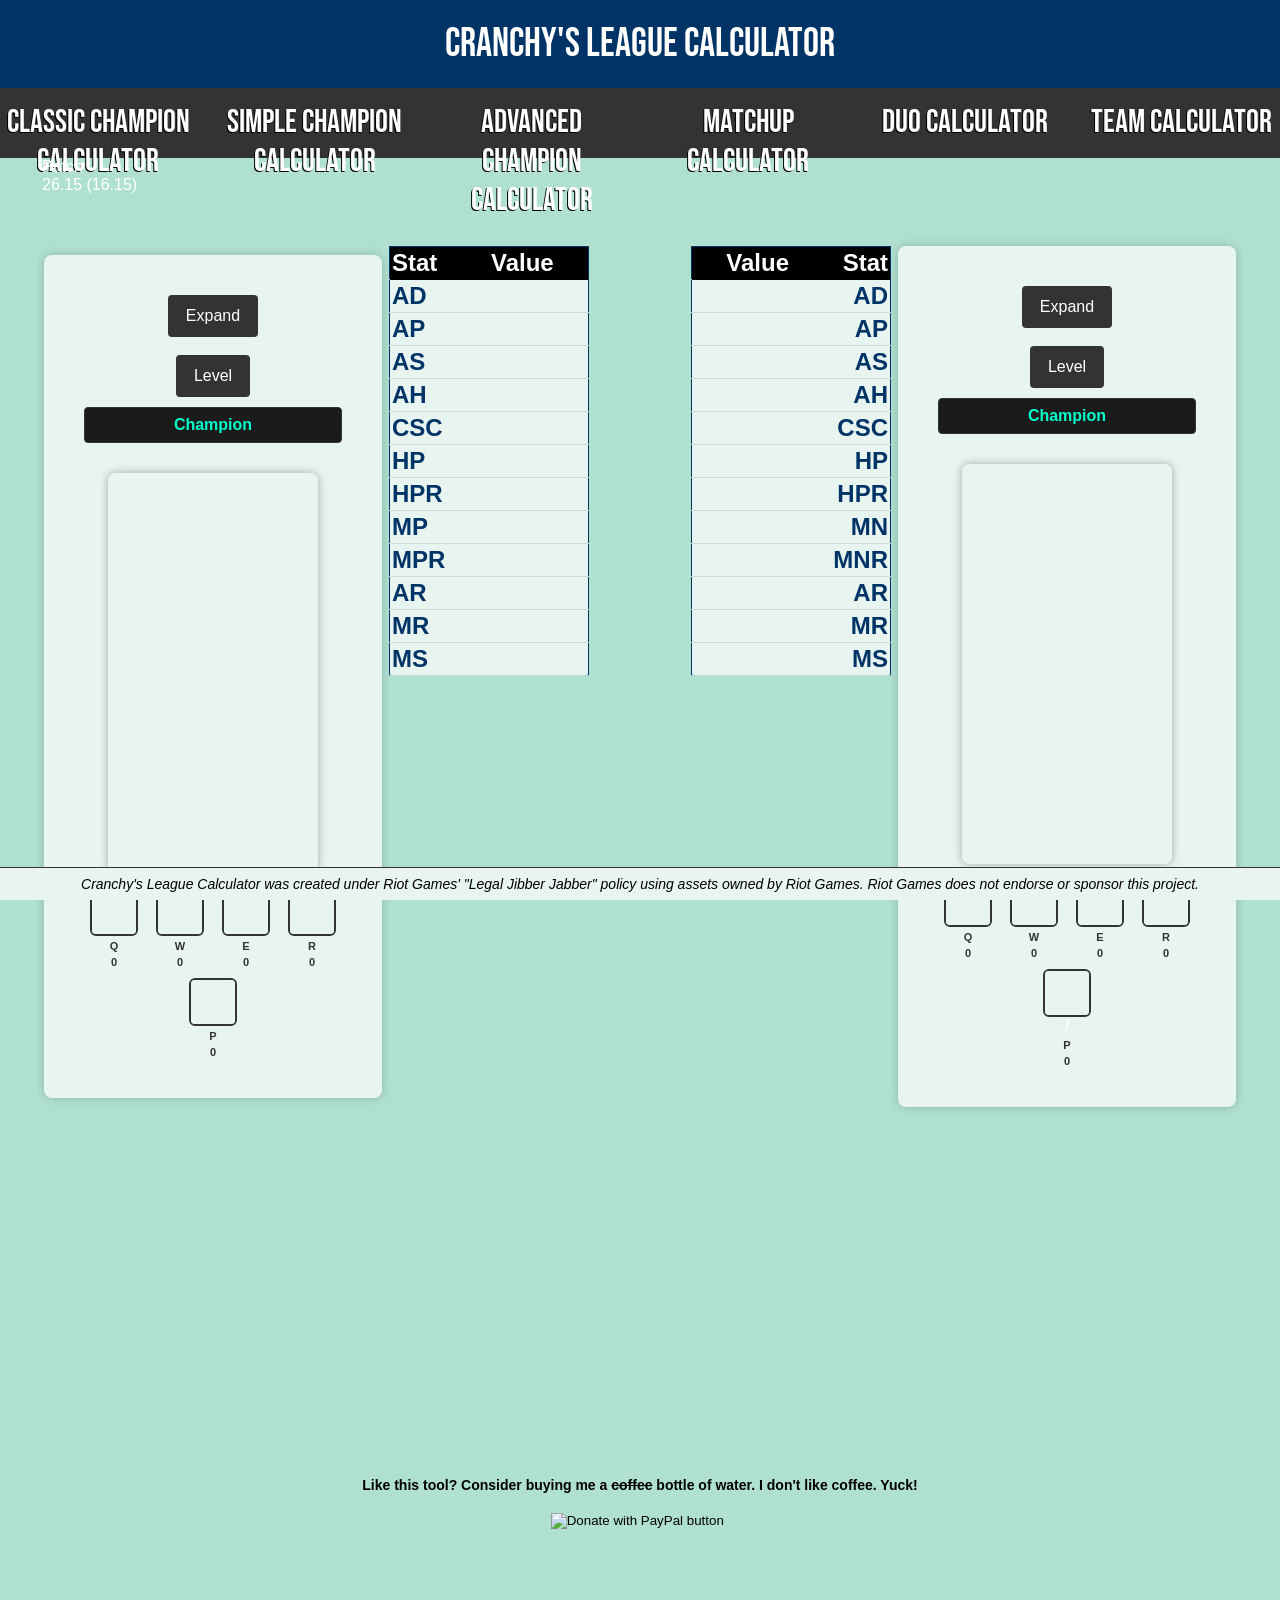
==== commit b32cf936: "Updated index.html and script.js Including spell flat damage for each respective one, including at d" ====
--- a/index.html
+++ b/index.html
@@ -272,26 +272,31 @@
 <div class="spells-container">
     <div class="spells-row">
         <div class="spell-slot">
-            <img id="spellQ" src="default/imgs/defaultspell.jpg" alt="Spell Image Q"/>
+            <img id="spellQ_img" src="default/imgs/defaultspell.jpg" alt="Spell Image Q"/>
             <p id="spellQ-name">Q</p>
-        </div>
-        <div class="spell-slot">
-            <img id="spellW" src="default/imgs/defaultspell.jpg" alt="Spell Image Q"/>
+            <p id="spellQ-damage">0</p>
+        </div>
+        <div class="spell-slot">
+            <img id="spellW_img" src="default/imgs/defaultspell.jpg" alt="Spell Image Q"/>
             <p id="spellW-name">W</p>
-        </div>
-        <div class="spell-slot">
-            <img id="spellE" src="default/imgs/defaultspell.jpg" alt="Spell Image Q"/>
+            <p id="spellW-damage">0</p>
+        </div>
+        <div class="spell-slot">
+            <img id="spellE_img" src="default/imgs/defaultspell.jpg" alt="Spell Image Q"/>
             <p id="spellE-name">E</p>
-        </div>
-        <div class="spell-slot">
-            <img id="spellR" src="default/imgs/defaultspell.jpg" alt="Spell Image Q"/>
+            <p id="spellE-damage">0</p>
+        </div>
+        <div class="spell-slot">
+            <img id="spellR_img" src="default/imgs/defaultspell.jpg" alt="Spell Image Q"/>
             <p id="spellR-name">R</p>
+            <p id="spellR-damage">0</p>
         </div>
     </div>
     <div class="spells-row passive-row">
         <div class="spell-slot">
-            <img id="spellP" src="default/imgs/defaultspell.jpg" alt="Spell Image Q"/>
+            <img id="spellP_img" src="default/imgs/defaultspell.jpg" alt="Spell Image Q"/>
             <p id="spellP-name">P</p>
+            <p id="spellP-damage">0</p>
         </div>
     </div>
 </div>
@@ -672,26 +677,31 @@
 <div class="spells-container">
     <div class="spells-row">
         <div class="spell-slot">
-            <img id="spellQ2" src="default/imgs/defaultspell.jpg" alt="Spell Image Q"/>
+            <img id="spellQ2_img" src="default/imgs/defaultspell.jpg" alt="Spell Image Q"/>
             <p id="spellQ-name">Q</p>
-        </div>
-        <div class="spell-slot">
-            <img id="spellW2" src="default/imgs/defaultspell.jpg" alt="Spell Image Q"/>
+            <p id="spellQ-damage">0</p>
+        </div>
+        <div class="spell-slot">
+            <img id="spellW2_img" src="default/imgs/defaultspell.jpg" alt="Spell Image Q"/>
             <p id="spellW-name">W</p>
-        </div>
-        <div class="spell-slot">
-            <img id="spellE2" src="default/imgs/defaultspell.jpg" alt="Spell Image Q"/>
+            <p id="spellW-damage">0</p>
+        </div>
+        <div class="spell-slot">
+            <img id="spellE2_img" src="default/imgs/defaultspell.jpg" alt="Spell Image Q"/>
             <p id="spellE-name">E</p>
-        </div>
-        <div class="spell-slot">
-            <img id="spellR2" src="default/imgs/defaultspell.jpg" alt="Spell Image Q"/>
+            <p id="spellE-damage">0</p>
+        </div>
+        <div class="spell-slot">
+            <img id="spellR2_img" src="default/imgs/defaultspell.jpg" alt="Spell Image Q"/>
             <p id="spellR-name">R</p>
+            <p id="spellR-damage">0</p>
         </div>
     </div>
     <div class="spells-row passive-row">
         <div class="spell-slot">
-            <img id="spellP2" src="default/imgs/defaultspell.jpg" alt="Spell Image Q">/
+            <img id="spellP2_img" src="default/imgs/defaultspell.jpg" alt="Spell Image Q">/
             <p id="spellP-name">P</p>
+            <p id="spellP-damage">0</p>
         </div>
     </div>
 </div>
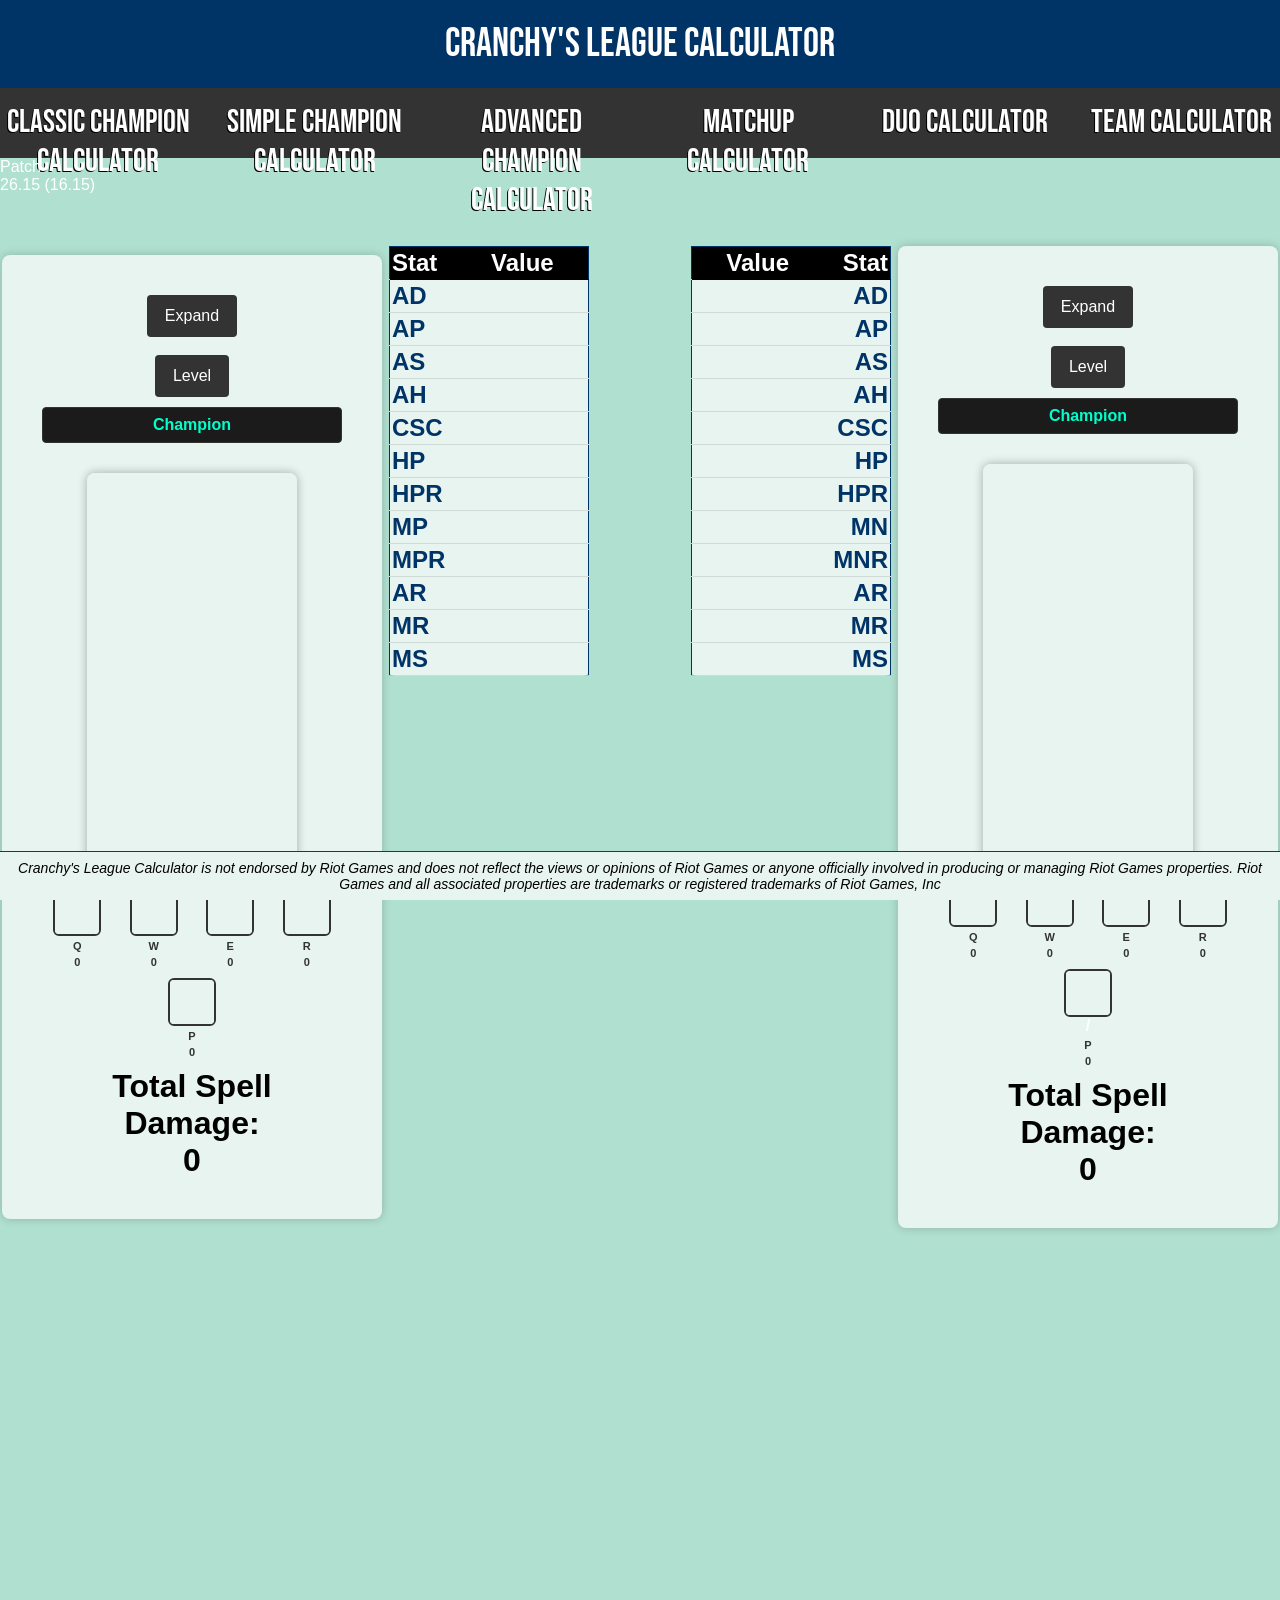
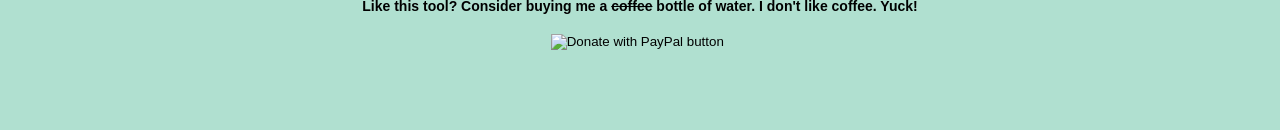
==== commit e8e28335: "Update index.html and style.css" ====
--- a/index.html
+++ b/index.html
@@ -299,6 +299,12 @@
             <p id="spellP-damage">0</p>
         </div>
     </div>
+
+        <div class="spell-damage-full">
+            <p>Total Spell Damage: </p>
+            <p id="total-spell-damage">0</p>
+        </div>
+
 </div>
           
     </div> <!-- Box div class ends here -->
@@ -678,32 +684,38 @@
     <div class="spells-row">
         <div class="spell-slot">
             <img id="spellQ2_img" src="default/imgs/defaultspell.jpg" alt="Spell Image Q"/>
-            <p id="spellQ-name">Q</p>
-            <p id="spellQ-damage">0</p>
+            <p id="spellQ2-name">Q</p>
+            <p id="spellQ2-damage">0</p>
         </div>
         <div class="spell-slot">
             <img id="spellW2_img" src="default/imgs/defaultspell.jpg" alt="Spell Image Q"/>
-            <p id="spellW-name">W</p>
-            <p id="spellW-damage">0</p>
+            <p id="spellW2-name">W</p>
+            <p id="spellW2-damage">0</p>
         </div>
         <div class="spell-slot">
             <img id="spellE2_img" src="default/imgs/defaultspell.jpg" alt="Spell Image Q"/>
-            <p id="spellE-name">E</p>
-            <p id="spellE-damage">0</p>
+            <p id="spellE2-name">E</p>
+            <p id="spellE2-damage">0</p>
         </div>
         <div class="spell-slot">
             <img id="spellR2_img" src="default/imgs/defaultspell.jpg" alt="Spell Image Q"/>
-            <p id="spellR-name">R</p>
-            <p id="spellR-damage">0</p>
+            <p id="spellR2-name">R</p>
+            <p id="spellR2-damage">0</p>
         </div>
     </div>
     <div class="spells-row passive-row">
         <div class="spell-slot">
             <img id="spellP2_img" src="default/imgs/defaultspell.jpg" alt="Spell Image Q">/
-            <p id="spellP-name">P</p>
-            <p id="spellP-damage">0</p>
+            <p id="spellP2-name">P</p>
+            <p id="spellP2-damage">0</p>
         </div>
     </div>
+
+        <div class="spell-damage-full">
+            <p>Total Spell Damage: </p>
+            <p id="total-spell-damage2">0</p>
+        </div>
+
 </div>
         
     </div><!-- End of box div class -->
@@ -732,7 +744,10 @@
 
 <footer class="riot-disclaimer">
 
-<i>Cranchy's League Calculator was created under Riot Games' "Legal Jibber Jabber" policy using assets owned by Riot Games.  Riot Games does not endorse or sponsor this project.</i>
+<i>
+    Cranchy's League Calculator is not endorsed by Riot Games and does not reflect the views or opinions of Riot Games or anyone officially involved in producing or managing Riot Games properties. 
+    Riot Games and all associated properties are trademarks or registered trademarks of Riot Games, Inc
+</i>
 
 </footer>
 
--- a/style.css
+++ b/style.css
@@ -262,6 +262,11 @@
     color: #333; /* Update font color if background is light/dark */
 }
 
+.spell-damage-full p {
+    font-size: 32px;
+    color: #000;
+}
+
 .bebas-neue-regular {
   font-family: "Bebas Neue", sans-serif;
   font-weight: 400;
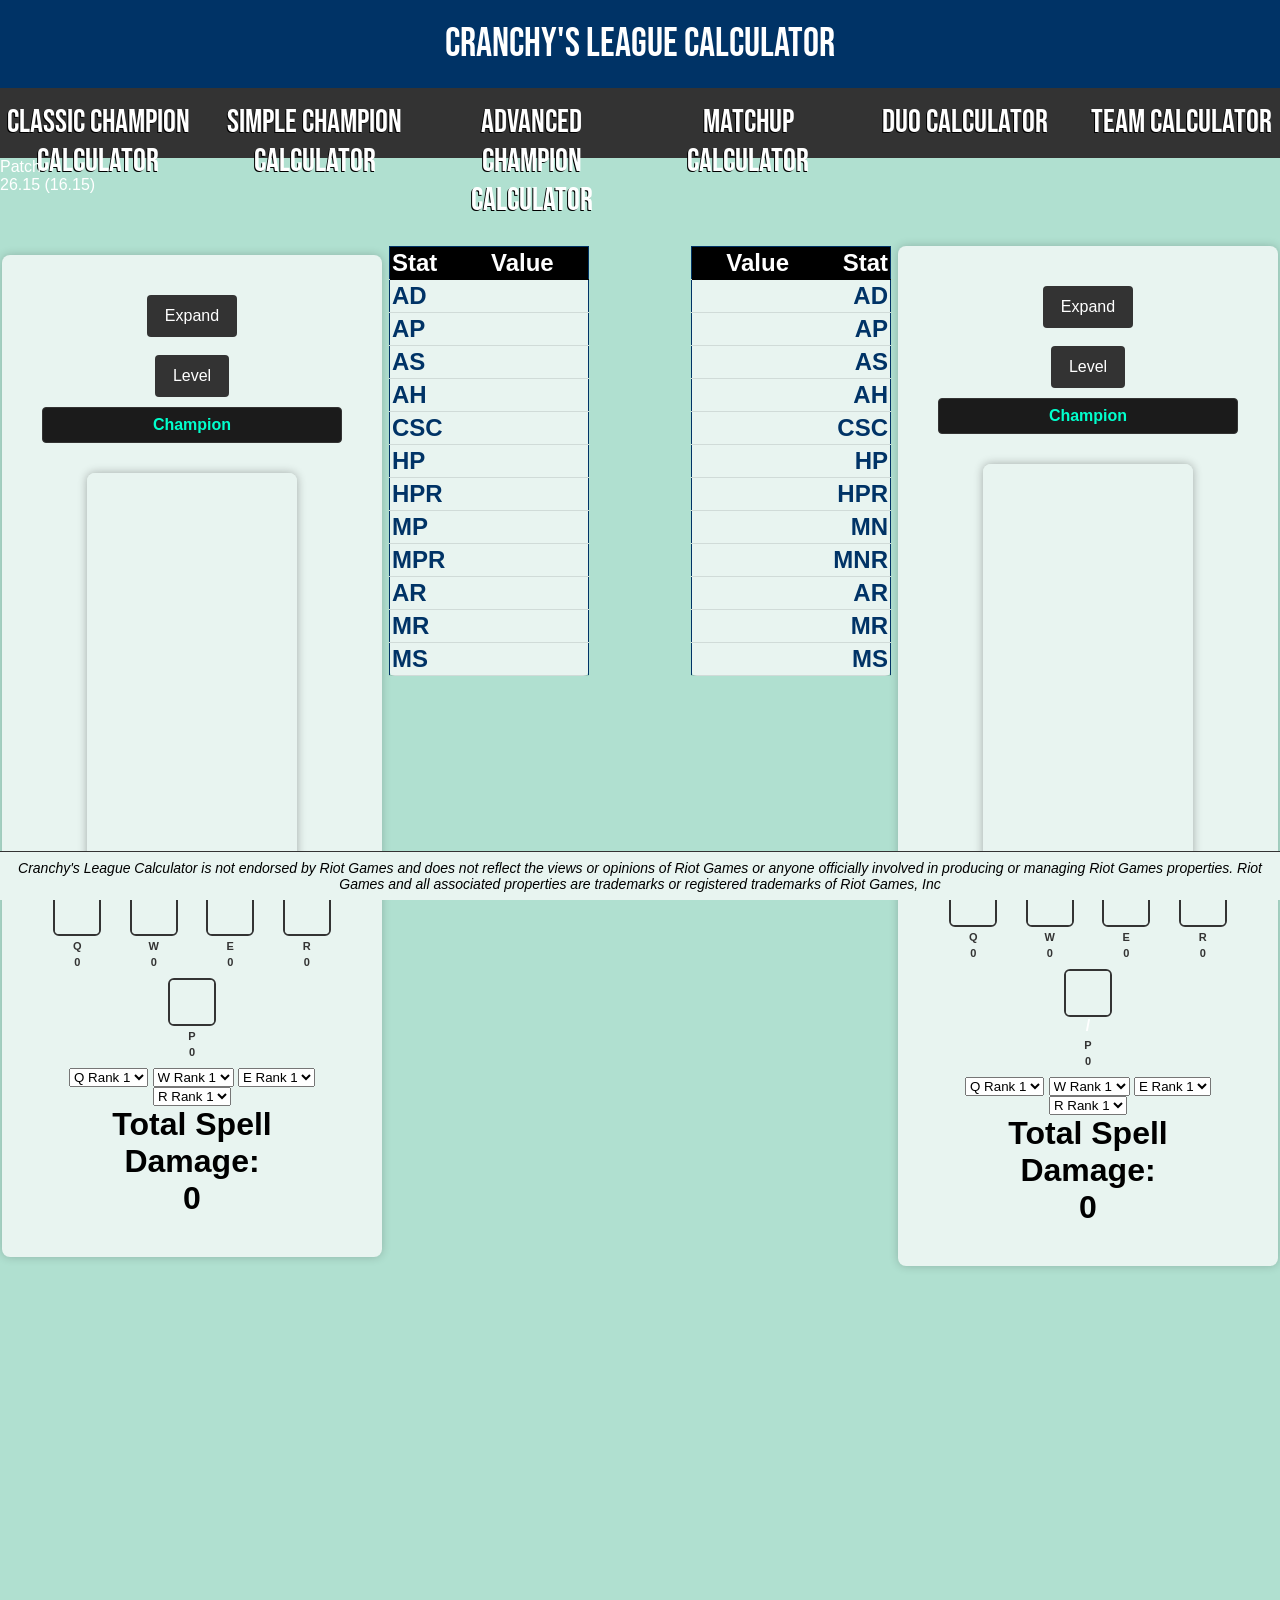
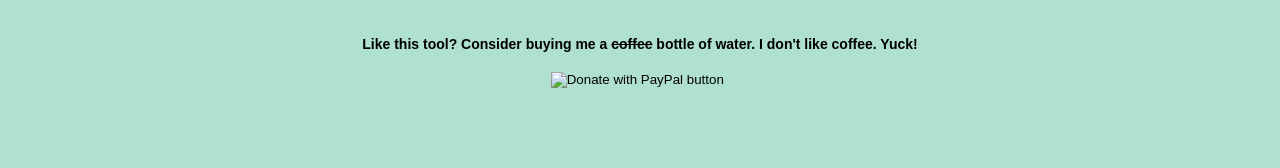
==== commit 79afc8e1: "Update index.html and script.js Finalized the spell damage selection and calculation for now.  The a" ====
--- a/index.html
+++ b/index.html
@@ -301,6 +301,39 @@
     </div>
 
         <div class="spell-damage-full">
+
+<select id="q-rank" class="spell-rank-selected">
+<option value="1">Q Rank 1</option>
+<option value="2">Q Rank 2</option>
+<option value="3">Q Rank 3</option>
+<option value="4">Q Rank 4</option>
+<option value="5">Q Rank 5</option>
+</select>
+
+<select id="w-rank" class="spell-rank-selected">
+<option value="1">W Rank 1</option>
+<option value="2">W Rank 2</option>
+<option value="3">W Rank 3</option>
+<option value="4">W Rank 4</option>
+<option value="5">W Rank 5</option>
+</select>
+
+<select id="e-rank" class="spell-rank-selected">
+<option value="1">E Rank 1</option>
+<option value="2">E Rank 2</option>
+<option value="3">E Rank 3</option>
+<option value="4">E Rank 4</option>
+<option value="5">E Rank 5</option>
+</select>
+
+<select id="r-rank" class="spell-rank-selected">
+<option value="1">R Rank 1</option>
+<option value="2">R Rank 2</option>
+<option value="3">R Rank 3</option>
+<option value="4">R Rank 4</option>
+<option value="5">R Rank 5</option>
+</select>
+
             <p>Total Spell Damage: </p>
             <p id="total-spell-damage">0</p>
         </div>
@@ -684,37 +717,73 @@
     <div class="spells-row">
         <div class="spell-slot">
             <img id="spellQ2_img" src="default/imgs/defaultspell.jpg" alt="Spell Image Q"/>
-            <p id="spellQ2-name">Q</p>
+            <p id="spellQ-name">Q</p>
             <p id="spellQ2-damage">0</p>
         </div>
         <div class="spell-slot">
             <img id="spellW2_img" src="default/imgs/defaultspell.jpg" alt="Spell Image Q"/>
-            <p id="spellW2-name">W</p>
+            <p id="spellW-name">W</p>
             <p id="spellW2-damage">0</p>
         </div>
         <div class="spell-slot">
             <img id="spellE2_img" src="default/imgs/defaultspell.jpg" alt="Spell Image Q"/>
-            <p id="spellE2-name">E</p>
+            <p id="spellE-name">E</p>
             <p id="spellE2-damage">0</p>
         </div>
         <div class="spell-slot">
             <img id="spellR2_img" src="default/imgs/defaultspell.jpg" alt="Spell Image Q"/>
-            <p id="spellR2-name">R</p>
+            <p id="spellR-name">R</p>
             <p id="spellR2-damage">0</p>
         </div>
     </div>
     <div class="spells-row passive-row">
         <div class="spell-slot">
             <img id="spellP2_img" src="default/imgs/defaultspell.jpg" alt="Spell Image Q">/
-            <p id="spellP2-name">P</p>
+            <p id="spellP-name">P</p>
             <p id="spellP2-damage">0</p>
         </div>
     </div>
 
         <div class="spell-damage-full">
+
+<select id="q2-rank" class="spell-rank-selected2">
+<option value="1">Q Rank 1</option>
+<option value="2">Q Rank 2</option>
+<option value="3">Q Rank 3</option>
+<option value="4">Q Rank 4</option>
+<option value="5">Q Rank 5</option>
+</select>
+
+<select id="w2-rank" class="spell-rank-selected2">
+<option value="1">W Rank 1</option>
+<option value="2">W Rank 2</option>
+<option value="3">W Rank 3</option>
+<option value="4">W Rank 4</option>
+<option value="5">W Rank 5</option>
+</select>
+
+<select id="e2-rank" class="spell-rank-selected2">
+<option value="1">E Rank 1</option>
+<option value="2">E Rank 2</option>
+<option value="3">E Rank 3</option>
+<option value="4">E Rank 4</option>
+<option value="5">E Rank 5</option>
+</select>
+
+<select id="r2-rank" class="spell-rank-selected2">
+<option value="1">R Rank 1</option>
+<option value="2">R Rank 2</option>
+<option value="3">R Rank 3</option>
+<option value="4">R Rank 4</option>
+<option value="5">R Rank 5</option>
+</select>
+
             <p>Total Spell Damage: </p>
             <p id="total-spell-damage2">0</p>
-        </div>
+            
+
+            
+        </div> <!-- End of spell-damage-full -->
 
 </div>
         
@@ -749,6 +818,7 @@
     Riot Games and all associated properties are trademarks or registered trademarks of Riot Games, Inc
 </i>
 
+
 </footer>
 
 
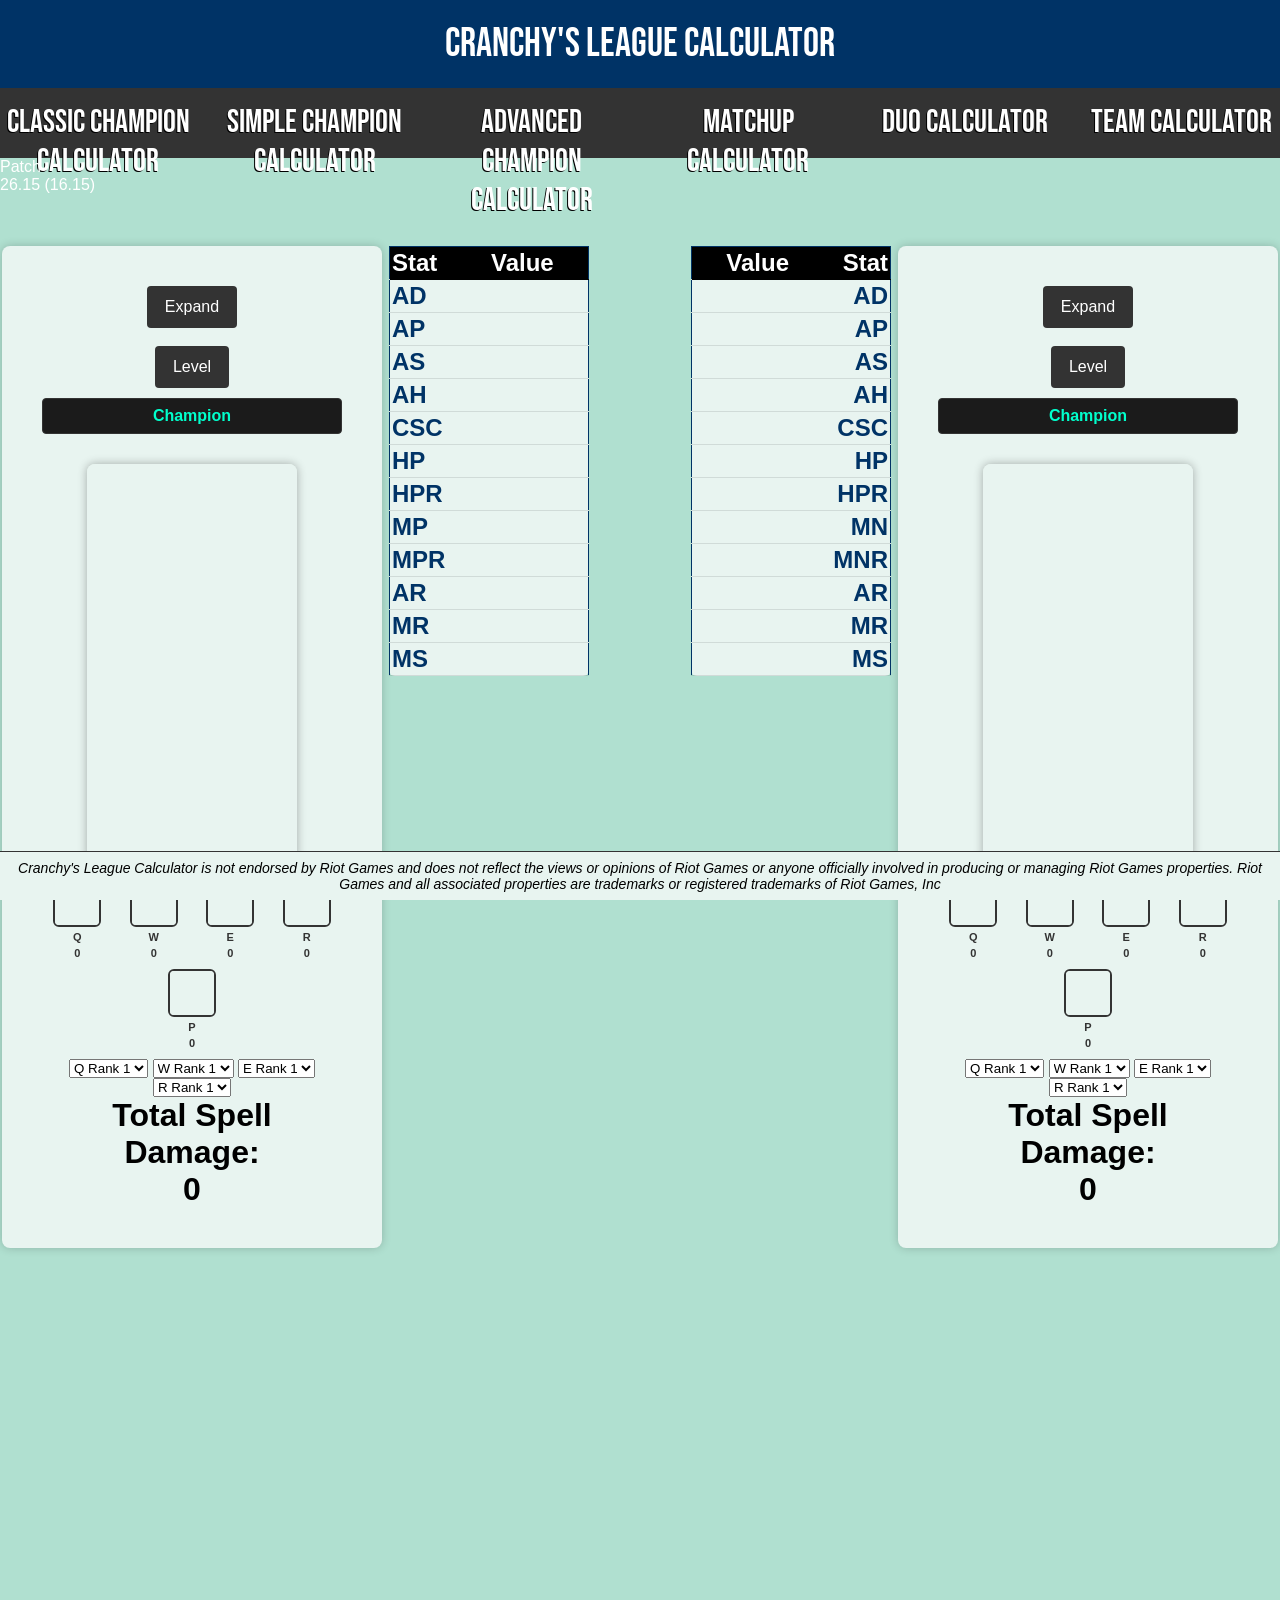
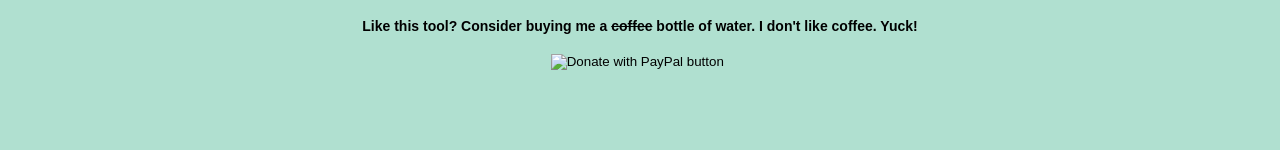
==== commit 34a7ce76: "Update index.html Changed alt name for spell images and removed one / that was outside of code" ====
--- a/index.html
+++ b/index.html
@@ -277,24 +277,24 @@
             <p id="spellQ-damage">0</p>
         </div>
         <div class="spell-slot">
-            <img id="spellW_img" src="default/imgs/defaultspell.jpg" alt="Spell Image Q"/>
+            <img id="spellW_img" src="default/imgs/defaultspell.jpg" alt="Spell Image W"/>
             <p id="spellW-name">W</p>
             <p id="spellW-damage">0</p>
         </div>
         <div class="spell-slot">
-            <img id="spellE_img" src="default/imgs/defaultspell.jpg" alt="Spell Image Q"/>
+            <img id="spellE_img" src="default/imgs/defaultspell.jpg" alt="Spell Image E"/>
             <p id="spellE-name">E</p>
             <p id="spellE-damage">0</p>
         </div>
         <div class="spell-slot">
-            <img id="spellR_img" src="default/imgs/defaultspell.jpg" alt="Spell Image Q"/>
+            <img id="spellR_img" src="default/imgs/defaultspell.jpg" alt="Spell Image R"/>
             <p id="spellR-name">R</p>
             <p id="spellR-damage">0</p>
         </div>
     </div>
     <div class="spells-row passive-row">
         <div class="spell-slot">
-            <img id="spellP_img" src="default/imgs/defaultspell.jpg" alt="Spell Image Q"/>
+            <img id="spellP_img" src="default/imgs/defaultspell.jpg" alt="Spell Image P"/>
             <p id="spellP-name">P</p>
             <p id="spellP-damage">0</p>
         </div>
@@ -721,24 +721,24 @@
             <p id="spellQ2-damage">0</p>
         </div>
         <div class="spell-slot">
-            <img id="spellW2_img" src="default/imgs/defaultspell.jpg" alt="Spell Image Q"/>
+            <img id="spellW2_img" src="default/imgs/defaultspell.jpg" alt="Spell Image W"/>
             <p id="spellW-name">W</p>
             <p id="spellW2-damage">0</p>
         </div>
         <div class="spell-slot">
-            <img id="spellE2_img" src="default/imgs/defaultspell.jpg" alt="Spell Image Q"/>
+            <img id="spellE2_img" src="default/imgs/defaultspell.jpg" alt="Spell Image E"/>
             <p id="spellE-name">E</p>
             <p id="spellE2-damage">0</p>
         </div>
         <div class="spell-slot">
-            <img id="spellR2_img" src="default/imgs/defaultspell.jpg" alt="Spell Image Q"/>
+            <img id="spellR2_img" src="default/imgs/defaultspell.jpg" alt="Spell Image R"/>
             <p id="spellR-name">R</p>
             <p id="spellR2-damage">0</p>
         </div>
     </div>
     <div class="spells-row passive-row">
         <div class="spell-slot">
-            <img id="spellP2_img" src="default/imgs/defaultspell.jpg" alt="Spell Image Q">/
+            <img id="spellP2_img" src="default/imgs/defaultspell.jpg" alt="Spell Image P">
             <p id="spellP-name">P</p>
             <p id="spellP2-damage">0</p>
         </div>
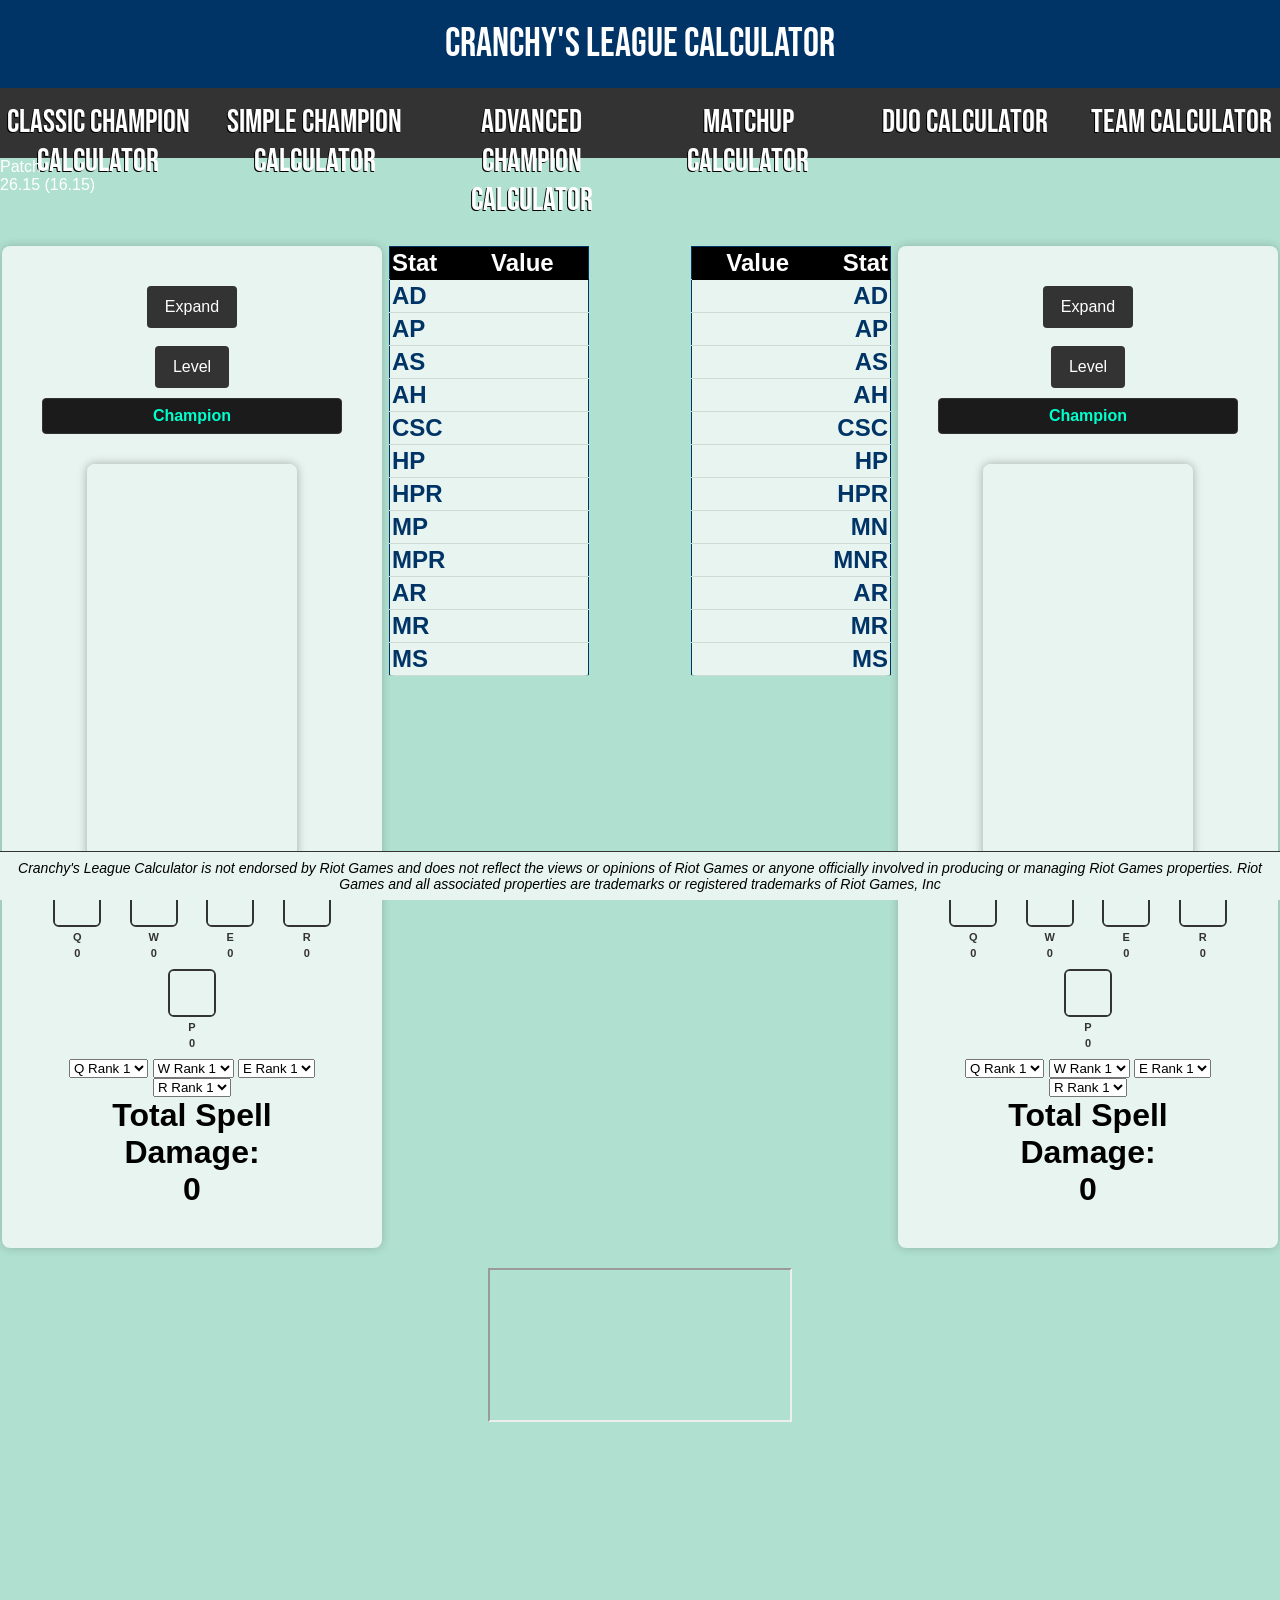
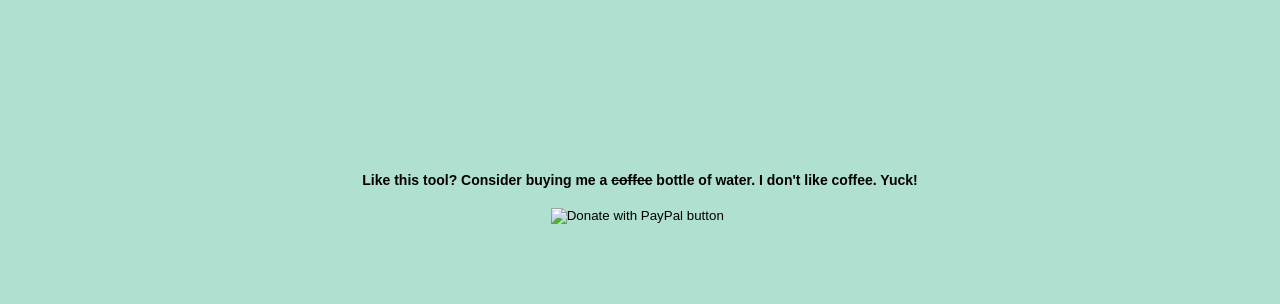
==== commit 71c0c686: "Added a Garen R Calculator for testing" ====
--- a/index.html
+++ b/index.html
@@ -798,6 +798,8 @@
 
 <br>
 
+<iframe src="https://docs.google.com/spreadsheets/d/e/2PACX-1vQuA6yeMFTD7-1-s70HxrxmRI1dKLCPciVt_-xPUo2vbq9ahoYEm5k9OnDOAowqDdalGz2NUG0umMFC/pubhtml?gid=0&amp;single=true&amp;widget=true&amp;headers=false"></iframe>
+
 
 <img src ="filloutspace.jpg" width="10" height="350"/>
 
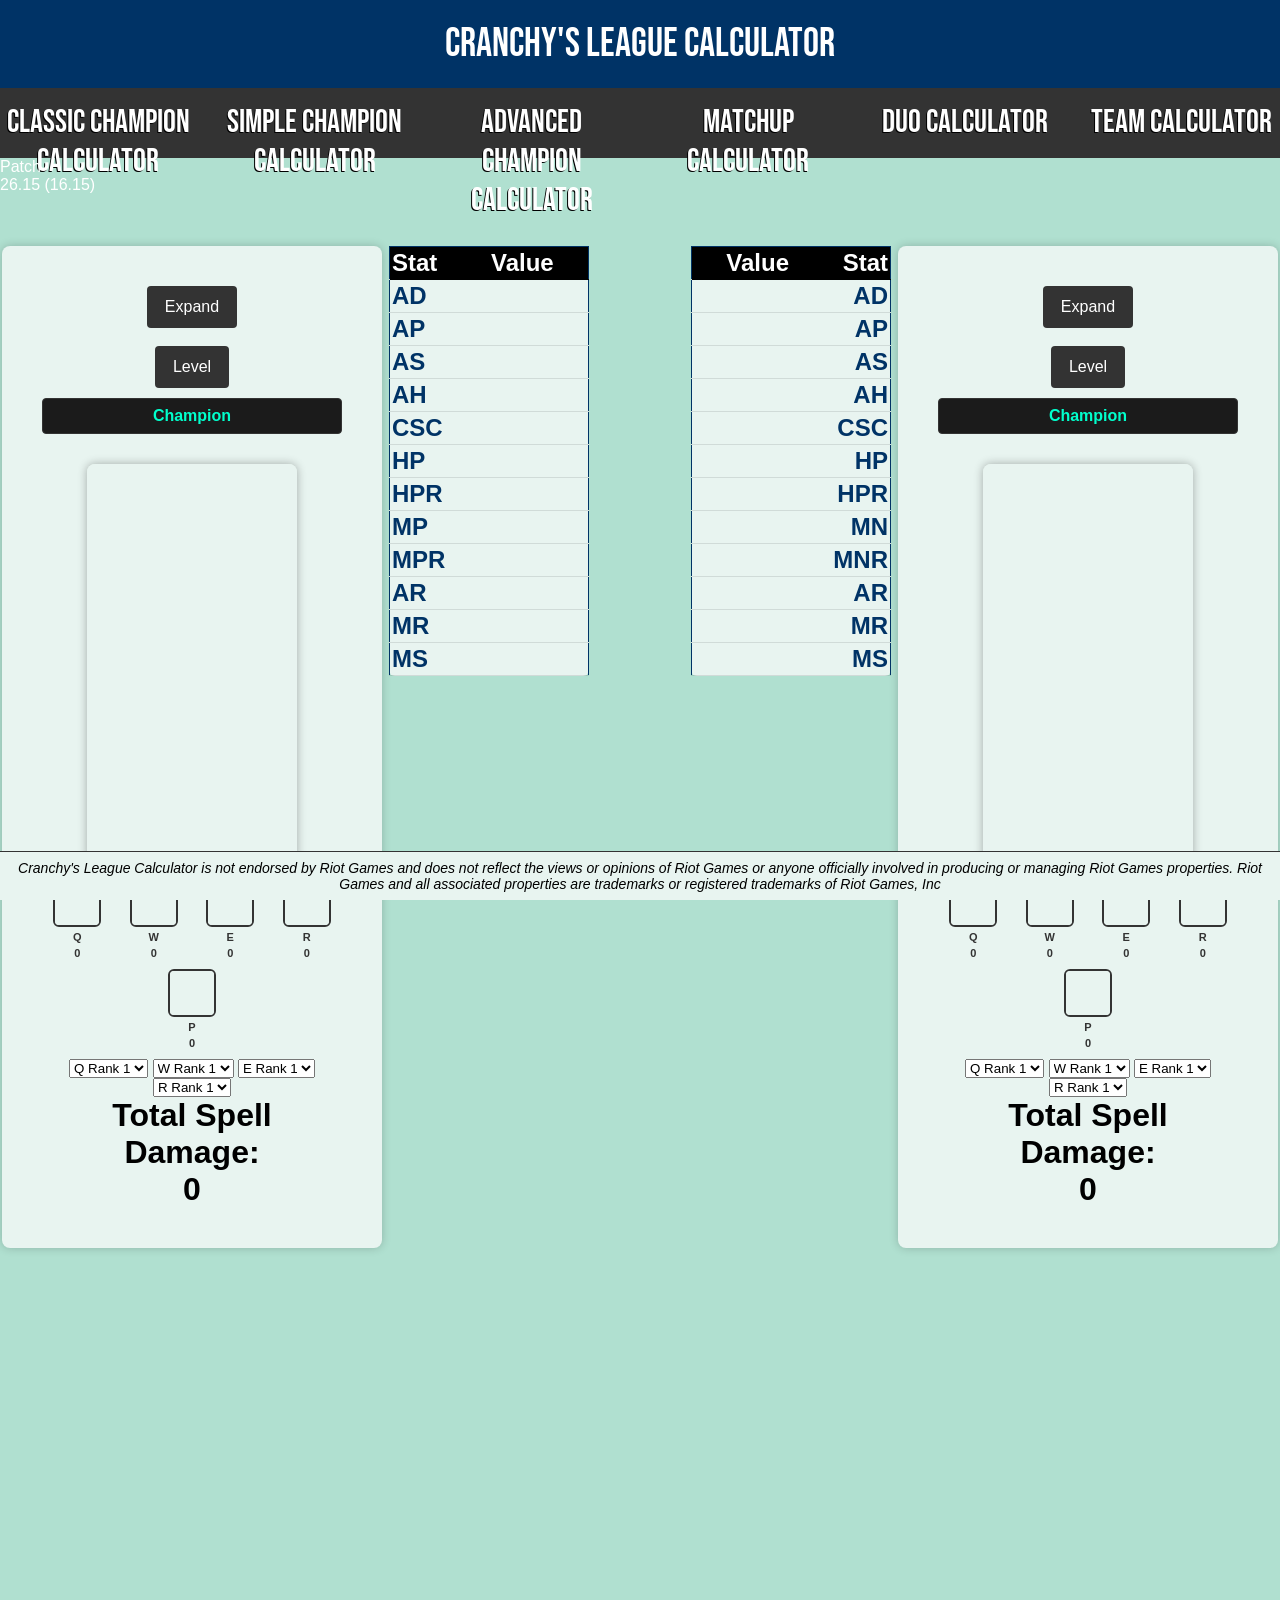
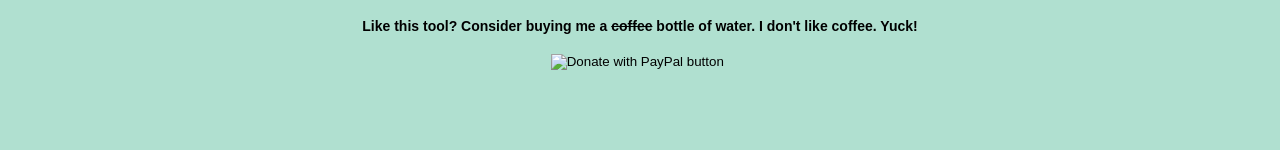
==== commit e6a1fe18: "Removed Garen R Calculator" ====
--- a/index.html
+++ b/index.html
@@ -798,8 +798,6 @@
 
 <br>
 
-<iframe src="https://docs.google.com/spreadsheets/d/e/2PACX-1vQuA6yeMFTD7-1-s70HxrxmRI1dKLCPciVt_-xPUo2vbq9ahoYEm5k9OnDOAowqDdalGz2NUG0umMFC/pubhtml?gid=0&amp;single=true&amp;widget=true&amp;headers=false"></iframe>
-
 
 <img src ="filloutspace.jpg" width="10" height="350"/>
 
